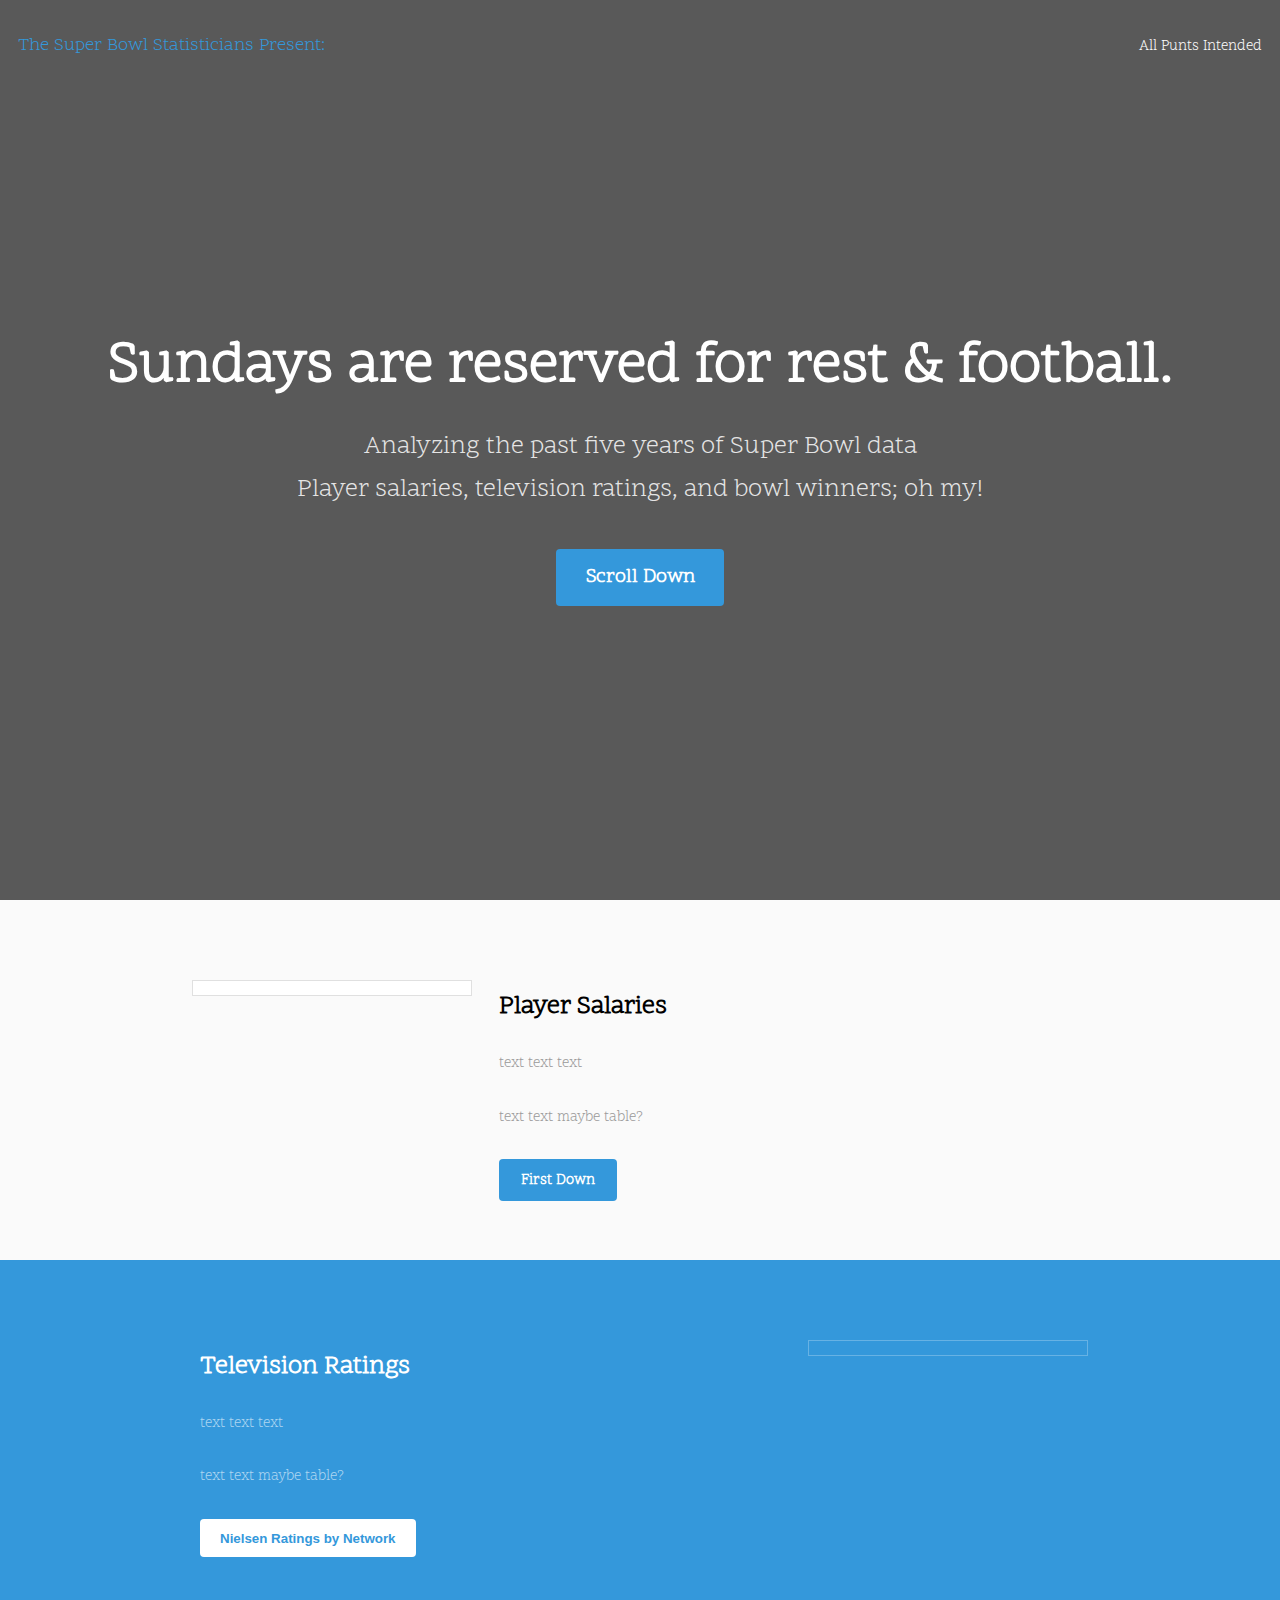
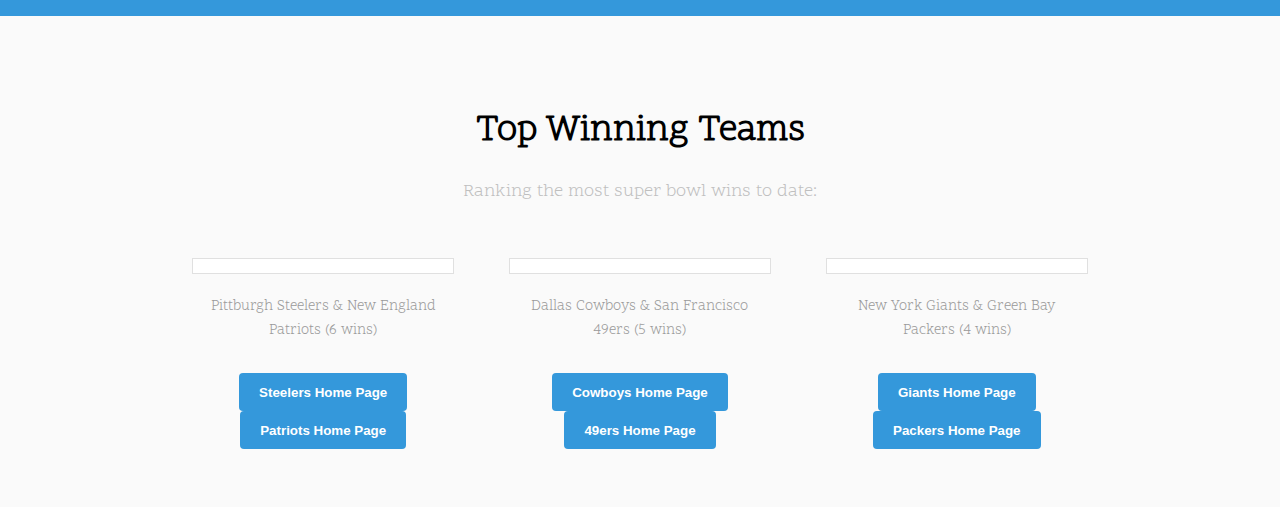
==== Ida/index.html @ 5fc2c35e "updating html" ====
<!DOCTYPE HTML>

<html>
	<head>
		<title>the huddle is real</title>
		<meta charset="utf-8" />
		<meta name="viewport" content="width=device-width, initial-scale=1" />
		<link rel="stylesheet" href="assets/css/main.css" />
	</head>
	<body>

		<!-- Header -->
			<header id="header" class="alt">
				<div class="logo"><a href="index.html">The Super Bowl Statisticians Present:<span></span></a></div>
				<a href="#menu">All Punts Intended</a>
			</header>

		<!-- Nav -->
			<nav id="menu">
				<ul class="links">
					<li><a href="index.html">Half-Time Shows</a></li>
					<li><a href="generic.html">Heat Map</a></li>
					<li><a href="elements.html">What Else??</a></li>
				</ul>
			</nav>

		<!-- Banner -->
			<section id="banner">
				<div class="inner">
					<header>
						<h1>Sundays are reserved for rest & football.</h1>
						<p>Analyzing the past five years of Super Bowl data<br />Player salaries, television ratings, and bowl winners; oh my!</p>
					</header>
					<a href="#main" class="button big scrolly">Scroll Down</a>
				</div>
			</section>

		<!-- Main -->
			<div id="main">

				<!-- Section -->
					<section class="wrapper style1">
						<div class="inner">
							<!-- 2 Columns -->
								<div class="flex flex-2">
									<div class="col col1">
										<div class="image round fit">
											<a href="generic.html" class="link"><img src="images/pic01.jpg" alt="" /></a>
										</div>
									</div>
									<div class="col col2">
										<h3>Player Salaries</h3>
										<p>text text text</p>
										<p>text text maybe table? </p>
										<a href="#" class="button">First Down</a>
									</div>
								</div>
						</div>
					</section>

				<!-- Section -->
					<section class="wrapper style2">
						<div class="inner">
							<div class="flex flex-2">
								<div class="col col2">
									<h3>Television Ratings</h3>
									<p>text text text</p>
									<p>text text maybe table? </p>
									<button onclick="location.href = 'https://www.sportsmediawatch.com/super-bowl-ratings-historical-viewership-chart-cbs-nbc-fox-abc/';" id="myButton" class="float-left submit-button" >Nielsen Ratings by Network</button>
								</div>
								<div class="col col1 first">
									<div class="image round fit">
										<a href="generic.html" class="link"><img src="images/pic02.jpg" alt="" /></a>
									</div>
								</div>
							</div>
						</div>
					</section>

				<!-- Section -->
					<section class="wrapper style1">
						<div class="inner">
							<header class="align-center">
								<h2>Top Winning Teams</h2>
								<p>Ranking the most super bowl wins to date:</p>
							</header>
							<div class="flex flex-3">
								<div class="col align-center">
									<div class="image square fit">
										<img src="images/pic03.jpg" alt="" />
									</div>
									<p>Pittburgh Steelers & New England Patriots (6 wins)</p>
									<button onclick="location.href = 'https://www.steelers.com/';" id="myButton" class="float-left submit-button" >Steelers Home Page</button>
									<button onclick="location.href = 'https://www.patriots.com/';" id="myButton" class="float-left submit-button" >Patriots Home Page</button>
								</div>
								<div class="col align-center">
									<div class="image square fit">
										<img src="images/pic05.jpg" alt="" />
									</div>
									<p>Dallas Cowboys & San Francisco 49ers (5 wins) </p>
									<button onclick="location.href = 'https://www.dallascowboys.com/';" id="myButton" class="float-left submit-button" >Cowboys Home Page</button>
									<button onclick="location.href = 'https://www.49ers.com/';" id="myButton" class="float-left submit-button" >49ers Home Page</button>
								</div>
								<div class="col align-center">
									<div class="image square fit">
										<img src="images/pic04.jpg" alt="" />
									</div>
									<p>New York Giants & Green Bay Packers (4 wins) </p>
									<button onclick="location.href = 'https://www.giants.com/';" id="myButton" class="float-left submit-button" >Giants Home Page</button>
									<button onclick="location.href = 'https://www.packers.com/';" id="myButton" class="float-left submit-button" >Packers Home Page</button>
								</div>
							</div>
						</div>
					</section>

			</div>


		<!-- Scripts -->
			<script src="assets/js/jquery.min.js"></script>
			<script src="assets/js/jquery.scrolly.min.js"></script>
			<script src="assets/js/jquery.scrollex.min.js"></script>
			<script src="assets/js/skel.min.js"></script>
			<script src="assets/js/util.js"></script>
			<script src="assets/js/main.js"></script>

	</body>
</html>
---- Ida/assets/css/main.css ----
@charset "UTF-8";
@import url(font-awesome.min.css);
@import url("https://fonts.googleapis.com/css?family=Scope+One|Trocchi");


	html, body, div, span, applet, object, iframe, h1, h2, h3, h4, h5, h6, p, blockquote, pre, a, abbr, acronym, address, big, cite, code, del, dfn, em, img, ins, kbd, q, s, samp, small, strike, strong, sub, sup, tt, var, b, u, i, center, dl, dt, dd, ol, ul, li, fieldset, form, label, legend, table, caption, tbody, tfoot, thead, tr, th, td, article, aside, canvas, details, embed, figure, figcaption, footer, header, hgroup, menu, nav, output, ruby, section, summary, time, mark, audio, video {
		margin: 0;
		padding: 0;
		border: 0;
		font-size: 100%;
		font: inherit;
		vertical-align: baseline;
	}

	article, aside, details, figcaption, figure, footer, header, hgroup, menu, nav, section {
		display: block;
	}

	body {
		line-height: 1;
	}

	ol, ul {
		list-style: none;
	}

	blockquote, q {
		quotes: none;
	}

	blockquote:before, blockquote:after, q:before, q:after {
		content: '';
		content: none;
	}

	table {
		border-collapse: collapse;
		border-spacing: 0;
	}

	body {
		-webkit-text-size-adjust: none;
	}

/* Box Model */

	*, *:before, *:after {
		-moz-box-sizing: border-box;
		-webkit-box-sizing: border-box;
		box-sizing: border-box;
	}

/* Containers */

	.container {
		margin-left: auto;
		margin-right: auto;
	}

	.container.\31 25\25 {
		width: 100%;
		max-width: 100em;
		min-width: 80em;
	}

	.container.\37 5\25 {
		width: 60em;
	}

	.container.\35 0\25 {
		width: 40em;
	}

	.container.\32 5\25 {
		width: 20em;
	}

	.container {
		width: 80em;
	}

	@media screen and (max-width: 1680px) {

		.container.\31 25\25 {
			width: 100%;
			max-width: 100em;
			min-width: 80em;
		}

		.container.\37 5\25 {
			width: 60em;
		}

		.container.\35 0\25 {
			width: 40em;
		}

		.container.\32 5\25 {
			width: 20em;
		}

		.container {
			width: 80em;
		}

	}

	@media screen and (max-width: 1280px) {

		.container.\31 25\25 {
			width: 100%;
			max-width: 81.25em;
			min-width: 65em;
		}

		.container.\37 5\25 {
			width: 48.75em;
		}

		.container.\35 0\25 {
			width: 32.5em;
		}

		.container.\32 5\25 {
			width: 16.25em;
		}

		.container {
			width: 65em;
		}

	}

	@media screen and (max-width: 980px) {

		.container.\31 25\25 {
			width: 100%;
			max-width: 112.5%;
			min-width: 90%;
		}

		.container.\37 5\25 {
			width: 67.5%;
		}

		.container.\35 0\25 {
			width: 45%;
		}

		.container.\32 5\25 {
			width: 22.5%;
		}

		.container {
			width: 90%;
		}

	}

	@media screen and (max-width: 736px) {

		.container.\31 25\25 {
			width: 100%;
			max-width: 112.5%;
			min-width: 90%;
		}

		.container.\37 5\25 {
			width: 67.5%;
		}

		.container.\35 0\25 {
			width: 45%;
		}

		.container.\32 5\25 {
			width: 22.5%;
		}

		.container {
			width: 90% !important;
		}

	}

	@media screen and (max-width: 480px) {

		.container.\31 25\25 {
			width: 100%;
			max-width: 112.5%;
			min-width: 90%;
		}

		.container.\37 5\25 {
			width: 67.5%;
		}

		.container.\35 0\25 {
			width: 45%;
		}

		.container.\32 5\25 {
			width: 22.5%;
		}

		.container {
			width: 90% !important;
		}

	}

/* Grid */

	.row {
		border-bottom: solid 1px transparent;
		-moz-box-sizing: border-box;
		-webkit-box-sizing: border-box;
		box-sizing: border-box;
	}

	.row > * {
		float: left;
		-moz-box-sizing: border-box;
		-webkit-box-sizing: border-box;
		box-sizing: border-box;
	}

	.row:after, .row:before {
		content: '';
		display: block;
		clear: both;
		height: 0;
	}

	.row.uniform > * > :first-child {
		margin-top: 0;
	}

	.row.uniform > * > :last-child {
		margin-bottom: 0;
	}

	.row.\30 \25 > * {
		padding: 0 0 0 0em;
	}

	.row.\30 \25 {
		margin: 0 0 -1px 0em;
	}

	.row.uniform.\30 \25 > * {
		padding: 0em 0 0 0em;
	}

	.row.uniform.\30 \25 {
		margin: 0em 0 -1px 0em;
	}

	.row > * {
		padding: 0 0 0 2em;
	}

	.row {
		margin: 0 0 -1px -2em;
	}

	.row.uniform > * {
		padding: 2em 0 0 2em;
	}

	.row.uniform {
		margin: -2em 0 -1px -2em;
	}

	.row.\32 00\25 > * {
		padding: 0 0 0 4em;
	}

	.row.\32 00\25 {
		margin: 0 0 -1px -4em;
	}

	.row.uniform.\32 00\25 > * {
		padding: 4em 0 0 4em;
	}

	.row.uniform.\32 00\25 {
		margin: -4em 0 -1px -4em;
	}

	.row.\31 50\25 > * {
		padding: 0 0 0 3em;
	}

	.row.\31 50\25 {
		margin: 0 0 -1px -3em;
	}

	.row.uniform.\31 50\25 > * {
		padding: 3em 0 0 3em;
	}

	.row.uniform.\31 50\25 {
		margin: -3em 0 -1px -3em;
	}

	.row.\35 0\25 > * {
		padding: 0 0 0 1em;
	}

	.row.\35 0\25 {
		margin: 0 0 -1px -1em;
	}

	.row.uniform.\35 0\25 > * {
		padding: 1em 0 0 1em;
	}

	.row.uniform.\35 0\25 {
		margin: -1em 0 -1px -1em;
	}

	.row.\32 5\25 > * {
		padding: 0 0 0 0.5em;
	}

	.row.\32 5\25 {
		margin: 0 0 -1px -0.5em;
	}

	.row.uniform.\32 5\25 > * {
		padding: 0.5em 0 0 0.5em;
	}

	.row.uniform.\32 5\25 {
		margin: -0.5em 0 -1px -0.5em;
	}

	.\31 2u, .\31 2u\24 {
		width: 100%;
		clear: none;
		margin-left: 0;
	}

	.\31 1u, .\31 1u\24 {
		width: 91.6666666667%;
		clear: none;
		margin-left: 0;
	}

	.\31 0u, .\31 0u\24 {
		width: 83.3333333333%;
		clear: none;
		margin-left: 0;
	}

	.\39 u, .\39 u\24 {
		width: 75%;
		clear: none;
		margin-left: 0;
	}

	.\38 u, .\38 u\24 {
		width: 66.6666666667%;
		clear: none;
		margin-left: 0;
	}

	.\37 u, .\37 u\24 {
		width: 58.3333333333%;
		clear: none;
		margin-left: 0;
	}

	.\36 u, .\36 u\24 {
		width: 50%;
		clear: none;
		margin-left: 0;
	}

	.\35 u, .\35 u\24 {
		width: 41.6666666667%;
		clear: none;
		margin-left: 0;
	}

	.\34 u, .\34 u\24 {
		width: 33.3333333333%;
		clear: none;
		margin-left: 0;
	}

	.\33 u, .\33 u\24 {
		width: 25%;
		clear: none;
		margin-left: 0;
	}

	.\32 u, .\32 u\24 {
		width: 16.6666666667%;
		clear: none;
		margin-left: 0;
	}

	.\31 u, .\31 u\24 {
		width: 8.3333333333%;
		clear: none;
		margin-left: 0;
	}

	.\31 2u\24 + *,
	.\31 1u\24 + *,
	.\31 0u\24 + *,
	.\39 u\24 + *,
	.\38 u\24 + *,
	.\37 u\24 + *,
	.\36 u\24 + *,
	.\35 u\24 + *,
	.\34 u\24 + *,
	.\33 u\24 + *,
	.\32 u\24 + *,
	.\31 u\24 + * {
		clear: left;
	}

	.\-11u {
		margin-left: 91.66667%;
	}

	.\-10u {
		margin-left: 83.33333%;
	}

	.\-9u {
		margin-left: 75%;
	}

	.\-8u {
		margin-left: 66.66667%;
	}

	.\-7u {
		margin-left: 58.33333%;
	}

	.\-6u {
		margin-left: 50%;
	}

	.\-5u {
		margin-left: 41.66667%;
	}

	.\-4u {
		margin-left: 33.33333%;
	}

	.\-3u {
		margin-left: 25%;
	}

	.\-2u {
		margin-left: 16.66667%;
	}

	.\-1u {
		margin-left: 8.33333%;
	}

	@media screen and (max-width: 1680px) {

		.row > * {
			padding: 0 0 0 2em;
		}

		.row {
			margin: 0 0 -1px -2em;
		}

		.row.uniform > * {
			padding: 2em 0 0 2em;
		}

		.row.uniform {
			margin: -2em 0 -1px -2em;
		}

		.row.\32 00\25 > * {
			padding: 0 0 0 4em;
		}

		.row.\32 00\25 {
			margin: 0 0 -1px -4em;
		}

		.row.uniform.\32 00\25 > * {
			padding: 4em 0 0 4em;
		}

		.row.uniform.\32 00\25 {
			margin: -4em 0 -1px -4em;
		}

		.row.\31 50\25 > * {
			padding: 0 0 0 3em;
		}

		.row.\31 50\25 {
			margin: 0 0 -1px -3em;
		}

		.row.uniform.\31 50\25 > * {
			padding: 3em 0 0 3em;
		}

		.row.uniform.\31 50\25 {
			margin: -3em 0 -1px -3em;
		}

		.row.\35 0\25 > * {
			padding: 0 0 0 1em;
		}

		.row.\35 0\25 {
			margin: 0 0 -1px -1em;
		}

		.row.uniform.\35 0\25 > * {
			padding: 1em 0 0 1em;
		}

		.row.uniform.\35 0\25 {
			margin: -1em 0 -1px -1em;
		}

		.row.\32 5\25 > * {
			padding: 0 0 0 0.5em;
		}

		.row.\32 5\25 {
			margin: 0 0 -1px -0.5em;
		}

		.row.uniform.\32 5\25 > * {
			padding: 0.5em 0 0 0.5em;
		}

		.row.uniform.\32 5\25 {
			margin: -0.5em 0 -1px -0.5em;
		}

		.\31 2u\28xlarge\29, .\31 2u\24\28xlarge\29 {
			width: 100%;
			clear: none;
			margin-left: 0;
		}

		.\31 1u\28xlarge\29, .\31 1u\24\28xlarge\29 {
			width: 91.6666666667%;
			clear: none;
			margin-left: 0;
		}

		.\31 0u\28xlarge\29, .\31 0u\24\28xlarge\29 {
			width: 83.3333333333%;
			clear: none;
			margin-left: 0;
		}

		.\39 u\28xlarge\29, .\39 u\24\28xlarge\29 {
			width: 75%;
			clear: none;
			margin-left: 0;
		}

		.\38 u\28xlarge\29, .\38 u\24\28xlarge\29 {
			width: 66.6666666667%;
			clear: none;
			margin-left: 0;
		}

		.\37 u\28xlarge\29, .\37 u\24\28xlarge\29 {
			width: 58.3333333333%;
			clear: none;
			margin-left: 0;
		}

		.\36 u\28xlarge\29, .\36 u\24\28xlarge\29 {
			width: 50%;
			clear: none;
			margin-left: 0;
		}

		.\35 u\28xlarge\29, .\35 u\24\28xlarge\29 {
			width: 41.6666666667%;
			clear: none;
			margin-left: 0;
		}

		.\34 u\28xlarge\29, .\34 u\24\28xlarge\29 {
			width: 33.3333333333%;
			clear: none;
			margin-left: 0;
		}

		.\33 u\28xlarge\29, .\33 u\24\28xlarge\29 {
			width: 25%;
			clear: none;
			margin-left: 0;
		}

		.\32 u\28xlarge\29, .\32 u\24\28xlarge\29 {
			width: 16.6666666667%;
			clear: none;
			margin-left: 0;
		}

		.\31 u\28xlarge\29, .\31 u\24\28xlarge\29 {
			width: 8.3333333333%;
			clear: none;
			margin-left: 0;
		}

		.\31 2u\24\28xlarge\29 + *,
		.\31 1u\24\28xlarge\29 + *,
		.\31 0u\24\28xlarge\29 + *,
		.\39 u\24\28xlarge\29 + *,
		.\38 u\24\28xlarge\29 + *,
		.\37 u\24\28xlarge\29 + *,
		.\36 u\24\28xlarge\29 + *,
		.\35 u\24\28xlarge\29 + *,
		.\34 u\24\28xlarge\29 + *,
		.\33 u\24\28xlarge\29 + *,
		.\32 u\24\28xlarge\29 + *,
		.\31 u\24\28xlarge\29 + * {
			clear: left;
		}

		.\-11u\28xlarge\29 {
			margin-left: 91.66667%;
		}

		.\-10u\28xlarge\29 {
			margin-left: 83.33333%;
		}

		.\-9u\28xlarge\29 {
			margin-left: 75%;
		}

		.\-8u\28xlarge\29 {
			margin-left: 66.66667%;
		}

		.\-7u\28xlarge\29 {
			margin-left: 58.33333%;
		}

		.\-6u\28xlarge\29 {
			margin-left: 50%;
		}

		.\-5u\28xlarge\29 {
			margin-left: 41.66667%;
		}

		.\-4u\28xlarge\29 {
			margin-left: 33.33333%;
		}

		.\-3u\28xlarge\29 {
			margin-left: 25%;
		}

		.\-2u\28xlarge\29 {
			margin-left: 16.66667%;
		}

		.\-1u\28xlarge\29 {
			margin-left: 8.33333%;
		}

	}

	@media screen and (max-width: 1280px) {

		.row > * {
			padding: 0 0 0 1.5em;
		}

		.row {
			margin: 0 0 -1px -1.5em;
		}

		.row.uniform > * {
			padding: 1.5em 0 0 1.5em;
		}

		.row.uniform {
			margin: -1.5em 0 -1px -1.5em;
		}

		.row.\32 00\25 > * {
			padding: 0 0 0 3em;
		}

		.row.\32 00\25 {
			margin: 0 0 -1px -3em;
		}

		.row.uniform.\32 00\25 > * {
			padding: 3em 0 0 3em;
		}

		.row.uniform.\32 00\25 {
			margin: -3em 0 -1px -3em;
		}

		.row.\31 50\25 > * {
			padding: 0 0 0 2.25em;
		}

		.row.\31 50\25 {
			margin: 0 0 -1px -2.25em;
		}

		.row.uniform.\31 50\25 > * {
			padding: 2.25em 0 0 2.25em;
		}

		.row.uniform.\31 50\25 {
			margin: -2.25em 0 -1px -2.25em;
		}

		.row.\35 0\25 > * {
			padding: 0 0 0 0.75em;
		}

		.row.\35 0\25 {
			margin: 0 0 -1px -0.75em;
		}

		.row.uniform.\35 0\25 > * {
			padding: 0.75em 0 0 0.75em;
		}

		.row.uniform.\35 0\25 {
			margin: -0.75em 0 -1px -0.75em;
		}

		.row.\32 5\25 > * {
			padding: 0 0 0 0.375em;
		}

		.row.\32 5\25 {
			margin: 0 0 -1px -0.375em;
		}

		.row.uniform.\32 5\25 > * {
			padding: 0.375em 0 0 0.375em;
		}

		.row.uniform.\32 5\25 {
			margin: -0.375em 0 -1px -0.375em;
		}

		.\31 2u\28large\29, .\31 2u\24\28large\29 {
			width: 100%;
			clear: none;
			margin-left: 0;
		}

		.\31 1u\28large\29, .\31 1u\24\28large\29 {
			width: 91.6666666667%;
			clear: none;
			margin-left: 0;
		}

		.\31 0u\28large\29, .\31 0u\24\28large\29 {
			width: 83.3333333333%;
			clear: none;
			margin-left: 0;
		}

		.\39 u\28large\29, .\39 u\24\28large\29 {
			width: 75%;
			clear: none;
			margin-left: 0;
		}

		.\38 u\28large\29, .\38 u\24\28large\29 {
			width: 66.6666666667%;
			clear: none;
			margin-left: 0;
		}

		.\37 u\28large\29, .\37 u\24\28large\29 {
			width: 58.3333333333%;
			clear: none;
			margin-left: 0;
		}

		.\36 u\28large\29, .\36 u\24\28large\29 {
			width: 50%;
			clear: none;
			margin-left: 0;
		}

		.\35 u\28large\29, .\35 u\24\28large\29 {
			width: 41.6666666667%;
			clear: none;
			margin-left: 0;
		}

		.\34 u\28large\29, .\34 u\24\28large\29 {
			width: 33.3333333333%;
			clear: none;
			margin-left: 0;
		}

		.\33 u\28large\29, .\33 u\24\28large\29 {
			width: 25%;
			clear: none;
			margin-left: 0;
		}

		.\32 u\28large\29, .\32 u\24\28large\29 {
			width: 16.6666666667%;
			clear: none;
			margin-left: 0;
		}

		.\31 u\28large\29, .\31 u\24\28large\29 {
			width: 8.3333333333%;
			clear: none;
			margin-left: 0;
		}

		.\31 2u\24\28large\29 + *,
		.\31 1u\24\28large\29 + *,
		.\31 0u\24\28large\29 + *,
		.\39 u\24\28large\29 + *,
		.\38 u\24\28large\29 + *,
		.\37 u\24\28large\29 + *,
		.\36 u\24\28large\29 + *,
		.\35 u\24\28large\29 + *,
		.\34 u\24\28large\29 + *,
		.\33 u\24\28large\29 + *,
		.\32 u\24\28large\29 + *,
		.\31 u\24\28large\29 + * {
			clear: left;
		}

		.\-11u\28large\29 {
			margin-left: 91.66667%;
		}

		.\-10u\28large\29 {
			margin-left: 83.33333%;
		}

		.\-9u\28large\29 {
			margin-left: 75%;
		}

		.\-8u\28large\29 {
			margin-left: 66.66667%;
		}

		.\-7u\28large\29 {
			margin-left: 58.33333%;
		}

		.\-6u\28large\29 {
			margin-left: 50%;
		}

		.\-5u\28large\29 {
			margin-left: 41.66667%;
		}

		.\-4u\28large\29 {
			margin-left: 33.33333%;
		}

		.\-3u\28large\29 {
			margin-left: 25%;
		}

		.\-2u\28large\29 {
			margin-left: 16.66667%;
		}

		.\-1u\28large\29 {
			margin-left: 8.33333%;
		}

	}

	@media screen and (max-width: 980px) {

		.row > * {
			padding: 0 0 0 1.5em;
		}

		.row {
			margin: 0 0 -1px -1.5em;
		}

		.row.uniform > * {
			padding: 1.5em 0 0 1.5em;
		}

		.row.uniform {
			margin: -1.5em 0 -1px -1.5em;
		}

		.row.\32 00\25 > * {
			padding: 0 0 0 3em;
		}

		.row.\32 00\25 {
			margin: 0 0 -1px -3em;
		}

		.row.uniform.\32 00\25 > * {
			padding: 3em 0 0 3em;
		}

		.row.uniform.\32 00\25 {
			margin: -3em 0 -1px -3em;
		}

		.row.\31 50\25 > * {
			padding: 0 0 0 2.25em;
		}

		.row.\31 50\25 {
			margin: 0 0 -1px -2.25em;
		}

		.row.uniform.\31 50\25 > * {
			padding: 2.25em 0 0 2.25em;
		}

		.row.uniform.\31 50\25 {
			margin: -2.25em 0 -1px -2.25em;
		}

		.row.\35 0\25 > * {
			padding: 0 0 0 0.75em;
		}

		.row.\35 0\25 {
			margin: 0 0 -1px -0.75em;
		}

		.row.uniform.\35 0\25 > * {
			padding: 0.75em 0 0 0.75em;
		}

		.row.uniform.\35 0\25 {
			margin: -0.75em 0 -1px -0.75em;
		}

		.row.\32 5\25 > * {
			padding: 0 0 0 0.375em;
		}

		.row.\32 5\25 {
			margin: 0 0 -1px -0.375em;
		}

		.row.uniform.\32 5\25 > * {
			padding: 0.375em 0 0 0.375em;
		}

		.row.uniform.\32 5\25 {
			margin: -0.375em 0 -1px -0.375em;
		}

		.\31 2u\28medium\29, .\31 2u\24\28medium\29 {
			width: 100%;
			clear: none;
			margin-left: 0;
		}

		.\31 1u\28medium\29, .\31 1u\24\28medium\29 {
			width: 91.6666666667%;
			clear: none;
			margin-left: 0;
		}

		.\31 0u\28medium\29, .\31 0u\24\28medium\29 {
			width: 83.3333333333%;
			clear: none;
			margin-left: 0;
		}

		.\39 u\28medium\29, .\39 u\24\28medium\29 {
			width: 75%;
			clear: none;
			margin-left: 0;
		}

		.\38 u\28medium\29, .\38 u\24\28medium\29 {
			width: 66.6666666667%;
			clear: none;
			margin-left: 0;
		}

		.\37 u\28medium\29, .\37 u\24\28medium\29 {
			width: 58.3333333333%;
			clear: none;
			margin-left: 0;
		}

		.\36 u\28medium\29, .\36 u\24\28medium\29 {
			width: 50%;
			clear: none;
			margin-left: 0;
		}

		.\35 u\28medium\29, .\35 u\24\28medium\29 {
			width: 41.6666666667%;
			clear: none;
			margin-left: 0;
		}

		.\34 u\28medium\29, .\34 u\24\28medium\29 {
			width: 33.3333333333%;
			clear: none;
			margin-left: 0;
		}

		.\33 u\28medium\29, .\33 u\24\28medium\29 {
			width: 25%;
			clear: none;
			margin-left: 0;
		}

		.\32 u\28medium\29, .\32 u\24\28medium\29 {
			width: 16.6666666667%;
			clear: none;
			margin-left: 0;
		}

		.\31 u\28medium\29, .\31 u\24\28medium\29 {
			width: 8.3333333333%;
			clear: none;
			margin-left: 0;
		}

		.\31 2u\24\28medium\29 + *,
		.\31 1u\24\28medium\29 + *,
		.\31 0u\24\28medium\29 + *,
		.\39 u\24\28medium\29 + *,
		.\38 u\24\28medium\29 + *,
		.\37 u\24\28medium\29 + *,
		.\36 u\24\28medium\29 + *,
		.\35 u\24\28medium\29 + *,
		.\34 u\24\28medium\29 + *,
		.\33 u\24\28medium\29 + *,
		.\32 u\24\28medium\29 + *,
		.\31 u\24\28medium\29 + * {
			clear: left;
		}

		.\-11u\28medium\29 {
			margin-left: 91.66667%;
		}

		.\-10u\28medium\29 {
			margin-left: 83.33333%;
		}

		.\-9u\28medium\29 {
			margin-left: 75%;
		}

		.\-8u\28medium\29 {
			margin-left: 66.66667%;
		}

		.\-7u\28medium\29 {
			margin-left: 58.33333%;
		}

		.\-6u\28medium\29 {
			margin-left: 50%;
		}

		.\-5u\28medium\29 {
			margin-left: 41.66667%;
		}

		.\-4u\28medium\29 {
			margin-left: 33.33333%;
		}

		.\-3u\28medium\29 {
			margin-left: 25%;
		}

		.\-2u\28medium\29 {
			margin-left: 16.66667%;
		}

		.\-1u\28medium\29 {
			margin-left: 8.33333%;
		}

	}

	@media screen and (max-width: 736px) {

		.row > * {
			padding: 0 0 0 1.25em;
		}

		.row {
			margin: 0 0 -1px -1.25em;
		}

		.row.uniform > * {
			padding: 1.25em 0 0 1.25em;
		}

		.row.uniform {
			margin: -1.25em 0 -1px -1.25em;
		}

		.row.\32 00\25 > * {
			padding: 0 0 0 2.5em;
		}

		.row.\32 00\25 {
			margin: 0 0 -1px -2.5em;
		}

		.row.uniform.\32 00\25 > * {
			padding: 2.5em 0 0 2.5em;
		}

		.row.uniform.\32 00\25 {
			margin: -2.5em 0 -1px -2.5em;
		}

		.row.\31 50\25 > * {
			padding: 0 0 0 1.875em;
		}

		.row.\31 50\25 {
			margin: 0 0 -1px -1.875em;
		}

		.row.uniform.\31 50\25 > * {
			padding: 1.875em 0 0 1.875em;
		}

		.row.uniform.\31 50\25 {
			margin: -1.875em 0 -1px -1.875em;
		}

		.row.\35 0\25 > * {
			padding: 0 0 0 0.625em;
		}

		.row.\35 0\25 {
			margin: 0 0 -1px -0.625em;
		}

		.row.uniform.\35 0\25 > * {
			padding: 0.625em 0 0 0.625em;
		}

		.row.uniform.\35 0\25 {
			margin: -0.625em 0 -1px -0.625em;
		}

		.row.\32 5\25 > * {
			padding: 0 0 0 0.3125em;
		}

		.row.\32 5\25 {
			margin: 0 0 -1px -0.3125em;
		}

		.row.uniform.\32 5\25 > * {
			padding: 0.3125em 0 0 0.3125em;
		}

		.row.uniform.\32 5\25 {
			margin: -0.3125em 0 -1px -0.3125em;
		}

		.\31 2u\28small\29, .\31 2u\24\28small\29 {
			width: 100%;
			clear: none;
			margin-left: 0;
		}

		.\31 1u\28small\29, .\31 1u\24\28small\29 {
			width: 91.6666666667%;
			clear: none;
			margin-left: 0;
		}

		.\31 0u\28small\29, .\31 0u\24\28small\29 {
			width: 83.3333333333%;
			clear: none;
			margin-left: 0;
		}

		.\39 u\28small\29, .\39 u\24\28small\29 {
			width: 75%;
			clear: none;
			margin-left: 0;
		}

		.\38 u\28small\29, .\38 u\24\28small\29 {
			width: 66.6666666667%;
			clear: none;
			margin-left: 0;
		}

		.\37 u\28small\29, .\37 u\24\28small\29 {
			width: 58.3333333333%;
			clear: none;
			margin-left: 0;
		}

		.\36 u\28small\29, .\36 u\24\28small\29 {
			width: 50%;
			clear: none;
			margin-left: 0;
		}

		.\35 u\28small\29, .\35 u\24\28small\29 {
			width: 41.6666666667%;
			clear: none;
			margin-left: 0;
		}

		.\34 u\28small\29, .\34 u\24\28small\29 {
			width: 33.3333333333%;
			clear: none;
			margin-left: 0;
		}

		.\33 u\28small\29, .\33 u\24\28small\29 {
			width: 25%;
			clear: none;
			margin-left: 0;
		}

		.\32 u\28small\29, .\32 u\24\28small\29 {
			width: 16.6666666667%;
			clear: none;
			margin-left: 0;
		}

		.\31 u\28small\29, .\31 u\24\28small\29 {
			width: 8.3333333333%;
			clear: none;
			margin-left: 0;
		}

		.\31 2u\24\28small\29 + *,
		.\31 1u\24\28small\29 + *,
		.\31 0u\24\28small\29 + *,
		.\39 u\24\28small\29 + *,
		.\38 u\24\28small\29 + *,
		.\37 u\24\28small\29 + *,
		.\36 u\24\28small\29 + *,
		.\35 u\24\28small\29 + *,
		.\34 u\24\28small\29 + *,
		.\33 u\24\28small\29 + *,
		.\32 u\24\28small\29 + *,
		.\31 u\24\28small\29 + * {
			clear: left;
		}

		.\-11u\28small\29 {
			margin-left: 91.66667%;
		}

		.\-10u\28small\29 {
			margin-left: 83.33333%;
		}

		.\-9u\28small\29 {
			margin-left: 75%;
		}

		.\-8u\28small\29 {
			margin-left: 66.66667%;
		}

		.\-7u\28small\29 {
			margin-left: 58.33333%;
		}

		.\-6u\28small\29 {
			margin-left: 50%;
		}

		.\-5u\28small\29 {
			margin-left: 41.66667%;
		}

		.\-4u\28small\29 {
			margin-left: 33.33333%;
		}

		.\-3u\28small\29 {
			margin-left: 25%;
		}

		.\-2u\28small\29 {
			margin-left: 16.66667%;
		}

		.\-1u\28small\29 {
			margin-left: 8.33333%;
		}

	}

	@media screen and (max-width: 480px) {

		.row > * {
			padding: 0 0 0 1.25em;
		}

		.row {
			margin: 0 0 -1px -1.25em;
		}

		.row.uniform > * {
			padding: 1.25em 0 0 1.25em;
		}

		.row.uniform {
			margin: -1.25em 0 -1px -1.25em;
		}

		.row.\32 00\25 > * {
			padding: 0 0 0 2.5em;
		}

		.row.\32 00\25 {
			margin: 0 0 -1px -2.5em;
		}

		.row.uniform.\32 00\25 > * {
			padding: 2.5em 0 0 2.5em;
		}

		.row.uniform.\32 00\25 {
			margin: -2.5em 0 -1px -2.5em;
		}

		.row.\31 50\25 > * {
			padding: 0 0 0 1.875em;
		}

		.row.\31 50\25 {
			margin: 0 0 -1px -1.875em;
		}

		.row.uniform.\31 50\25 > * {
			padding: 1.875em 0 0 1.875em;
		}

		.row.uniform.\31 50\25 {
			margin: -1.875em 0 -1px -1.875em;
		}

		.row.\35 0\25 > * {
			padding: 0 0 0 0.625em;
		}

		.row.\35 0\25 {
			margin: 0 0 -1px -0.625em;
		}

		.row.uniform.\35 0\25 > * {
			padding: 0.625em 0 0 0.625em;
		}

		.row.uniform.\35 0\25 {
			margin: -0.625em 0 -1px -0.625em;
		}

		.row.\32 5\25 > * {
			padding: 0 0 0 0.3125em;
		}

		.row.\32 5\25 {
			margin: 0 0 -1px -0.3125em;
		}

		.row.uniform.\32 5\25 > * {
			padding: 0.3125em 0 0 0.3125em;
		}

		.row.uniform.\32 5\25 {
			margin: -0.3125em 0 -1px -0.3125em;
		}

		.\31 2u\28xsmall\29, .\31 2u\24\28xsmall\29 {
			width: 100%;
			clear: none;
			margin-left: 0;
		}

		.\31 1u\28xsmall\29, .\31 1u\24\28xsmall\29 {
			width: 91.6666666667%;
			clear: none;
			margin-left: 0;
		}

		.\31 0u\28xsmall\29, .\31 0u\24\28xsmall\29 {
			width: 83.3333333333%;
			clear: none;
			margin-left: 0;
		}

		.\39 u\28xsmall\29, .\39 u\24\28xsmall\29 {
			width: 75%;
			clear: none;
			margin-left: 0;
		}

		.\38 u\28xsmall\29, .\38 u\24\28xsmall\29 {
			width: 66.6666666667%;
			clear: none;
			margin-left: 0;
		}

		.\37 u\28xsmall\29, .\37 u\24\28xsmall\29 {
			width: 58.3333333333%;
			clear: none;
			margin-left: 0;
		}

		.\36 u\28xsmall\29, .\36 u\24\28xsmall\29 {
			width: 50%;
			clear: none;
			margin-left: 0;
		}

		.\35 u\28xsmall\29, .\35 u\24\28xsmall\29 {
			width: 41.6666666667%;
			clear: none;
			margin-left: 0;
		}

		.\34 u\28xsmall\29, .\34 u\24\28xsmall\29 {
			width: 33.3333333333%;
			clear: none;
			margin-left: 0;
		}

		.\33 u\28xsmall\29, .\33 u\24\28xsmall\29 {
			width: 25%;
			clear: none;
			margin-left: 0;
		}

		.\32 u\28xsmall\29, .\32 u\24\28xsmall\29 {
			width: 16.6666666667%;
			clear: none;
			margin-left: 0;
		}

		.\31 u\28xsmall\29, .\31 u\24\28xsmall\29 {
			width: 8.3333333333%;
			clear: none;
			margin-left: 0;
		}

		.\31 2u\24\28xsmall\29 + *,
		.\31 1u\24\28xsmall\29 + *,
		.\31 0u\24\28xsmall\29 + *,
		.\39 u\24\28xsmall\29 + *,
		.\38 u\24\28xsmall\29 + *,
		.\37 u\24\28xsmall\29 + *,
		.\36 u\24\28xsmall\29 + *,
		.\35 u\24\28xsmall\29 + *,
		.\34 u\24\28xsmall\29 + *,
		.\33 u\24\28xsmall\29 + *,
		.\32 u\24\28xsmall\29 + *,
		.\31 u\24\28xsmall\29 + * {
			clear: left;
		}

		.\-11u\28xsmall\29 {
			margin-left: 91.66667%;
		}

		.\-10u\28xsmall\29 {
			margin-left: 83.33333%;
		}

		.\-9u\28xsmall\29 {
			margin-left: 75%;
		}

		.\-8u\28xsmall\29 {
			margin-left: 66.66667%;
		}

		.\-7u\28xsmall\29 {
			margin-left: 58.33333%;
		}

		.\-6u\28xsmall\29 {
			margin-left: 50%;
		}

		.\-5u\28xsmall\29 {
			margin-left: 41.66667%;
		}

		.\-4u\28xsmall\29 {
			margin-left: 33.33333%;
		}

		.\-3u\28xsmall\29 {
			margin-left: 25%;
		}

		.\-2u\28xsmall\29 {
			margin-left: 16.66667%;
		}

		.\-1u\28xsmall\29 {
			margin-left: 8.33333%;
		}

	}

/* Basic */

	@-ms-viewport {
		width: device-width;
	}

	body {
		-ms-overflow-style: scrollbar;
	}

	@media screen and (max-width: 480px) {

		html, body {
			min-width: 320px;
		}

	}

	body {
		background: #fff;
	}

		body.is-loading *, body.is-loading *:before, body.is-loading *:after {
			-moz-animation: none !important;
			-webkit-animation: none !important;
			-ms-animation: none !important;
			animation: none !important;
			-moz-transition: none !important;
			-webkit-transition: none !important;
			-ms-transition: none !important;
			transition: none !important;
		}

/* Type */

	body {
		background-color: #fff;
		color: #999999;
	}

	body, input, select, textarea {
		font-family: "Scope One", serif;
		font-size: 13pt;
		font-weight: 300;
		line-height: 1.65;
	}

		@media screen and (max-width: 1680px) {

			body, input, select, textarea {
				font-size: 11pt;
			}

		}

		@media screen and (max-width: 1280px) {

			body, input, select, textarea {
				font-size: 11pt;
			}

		}

		@media screen and (max-width: 980px) {

			body, input, select, textarea {
				font-size: 12pt;
			}

		}

		@media screen and (max-width: 736px) {

			body, input, select, textarea {
				font-size: 12pt;
			}

		}

		@media screen and (max-width: 480px) {

			body, input, select, textarea {
				font-size: 12pt;
			}

		}

	a {
		-moz-transition: color 0.2s ease-in-out;
		-webkit-transition: color 0.2s ease-in-out;
		-ms-transition: color 0.2s ease-in-out;
		transition: color 0.2s ease-in-out;
		text-decoration: none;
	}

	strong, b {
		font-weight: 700;
	}

	em, i {
		font-style: italic;
	}

	p {
		margin: 0 0 2em 0;
	}

	h1, h2, h3, h4, h5, h6 {
		font-weight: 700;
		line-height: 1.5;
		margin: 0 0 1em 0;
	}

		h1 a, h2 a, h3 a, h4 a, h5 a, h6 a {
			color: inherit;
			text-decoration: none;
		}

	h1 {
		font-size: 3em;
		margin-bottom: .25em;
	}

		@media screen and (max-width: 736px) {

			h1 {
				font-size: 2.5em;
			}

		}

	h2 {
		font-size: 2.5em;
	}

		@media screen and (max-width: 736px) {

			h2 {
				font-size: 2em;
			}

		}

		@media screen and (max-width: 480px) {

			h2 {
				font-size: 1.5em;
			}

		}

	h3 {
		font-size: 1.75em;
	}

		@media screen and (max-width: 736px) {

			h3 {
				font-size: 1.5em;
			}

		}

		@media screen and (max-width: 480px) {

			h3 {
				font-size: 1.25em;
			}

		}

	h4 {
		font-size: 1.5em;
	}

	h5 {
		font-size: 0.9em;
	}

	h6 {
		font-size: 0.7em;
	}

	sub {
		font-size: 0.8em;
		position: relative;
		top: 0.5em;
	}

	sup {
		font-size: 0.8em;
		position: relative;
		top: -0.5em;
	}

	blockquote {
		border-left: solid 4px;
		font-style: italic;
		margin: 0 0 2em 0;
		padding: 0.5em 0 0.5em 2em;
	}

	code {
		border-radius: 4px;
		border: solid 1px;
		font-family: "Courier New", monospace;
		font-size: 0.9em;
		margin: 0 0.25em;
		padding: 0.25em 0.65em;
	}

	pre {
		-webkit-overflow-scrolling: touch;
		font-family: "Courier New", monospace;
		font-size: 0.9em;
		margin: 0 0 2em 0;
	}

		pre code {
			display: block;
			line-height: 1.75;
			padding: 1em 1.5em;
			overflow-x: auto;
		}

	header p {
		font-size: 1.25em;
	}

	hr {
		border: 0;
		border-bottom: solid 1px;
		margin: 2em 0;
	}

		hr.major {
			margin: 3em 0;
		}

	.align-left {
		text-align: left;
	}

	.align-center {
		text-align: center;
	}

	.align-right {
		text-align: right;
	}

	input, select, textarea {
		color: #000;
	}

	a {
		color: #999999;
	}

		a:hover {
			color: rgba(153, 153, 153, 0.5);
		}

	strong, b {
		color: #000;
	}

	h1, h2, h3, h4, h5, h6 {
		color: #000;
	}

	blockquote {
		border-left-color: rgba(0, 0, 0, 0.1);
	}

	code {
		background: rgba(0, 0, 0, 0.075);
		border-color: rgba(0, 0, 0, 0.1);
	}

	hr {
		border-bottom-color: rgba(0, 0, 0, 0.1);
	}

/* Box */

	.box {
		border-radius: 4px;
		border: solid 1px;
		margin-bottom: 2em;
		padding: 1.5em;
	}

		.box > :last-child,
		.box > :last-child > :last-child,
		.box > :last-child > :last-child > :last-child {
			margin-bottom: 0;
		}

		.box.alt {
			border: 0;
			border-radius: 0;
			padding: 0;
		}

	.box {
		border-color: rgba(0, 0, 0, 0.1);
	}

/* Button */

	input[type="submit"],
	input[type="reset"],
	input[type="button"],
	button,
	.button {
		-moz-appearance: none;
		-webkit-appearance: none;
		-ms-appearance: none;
		appearance: none;
		-moz-transition: background-color 0.2s ease-in-out, color 0.2s ease-in-out;
		-webkit-transition: background-color 0.2s ease-in-out, color 0.2s ease-in-out;
		-ms-transition: background-color 0.2s ease-in-out, color 0.2s ease-in-out;
		transition: background-color 0.2s ease-in-out, color 0.2s ease-in-out;
		border-radius: 4px;
		border: 0;
		cursor: pointer;
		display: inline-block;
		font-weight: 700;
		height: 2.85em;
		line-height: 2.95em;
		padding: 0 1.5em;
		text-align: center;
		text-decoration: none;
		white-space: nowrap;
	}

		input[type="submit"].icon,
		input[type="reset"].icon,
		input[type="button"].icon,
		button.icon,
		.button.icon {
			padding-left: 1.35em;
		}

			input[type="submit"].icon:before,
			input[type="reset"].icon:before,
			input[type="button"].icon:before,
			button.icon:before,
			.button.icon:before {
				margin-right: 0.5em;
			}

		input[type="submit"].fit,
		input[type="reset"].fit,
		input[type="button"].fit,
		button.fit,
		.button.fit {
			display: block;
			margin: 0 0 1em 0;
			width: 100%;
		}

		input[type="submit"].small,
		input[type="reset"].small,
		input[type="button"].small,
		button.small,
		.button.small {
			font-size: 0.8em;
		}

		input[type="submit"].big,
		input[type="reset"].big,
		input[type="button"].big,
		button.big,
		.button.big {
			font-size: 1.35em;
		}

		input[type="submit"].disabled, input[type="submit"]:disabled,
		input[type="reset"].disabled,
		input[type="reset"]:disabled,
		input[type="button"].disabled,
		input[type="button"]:disabled,
		button.disabled,
		button:disabled,
		.button.disabled,
		.button:disabled {
			-moz-pointer-events: none;
			-webkit-pointer-events: none;
			-ms-pointer-events: none;
			pointer-events: none;
			opacity: 0.25;
		}

		@media screen and (max-width: 480px) {

			input[type="submit"],
			input[type="reset"],
			input[type="button"],
			button,
			.button {
				padding: 0;
				width: 100%;
			}

		}

	input[type="submit"],
	input[type="reset"],
	input[type="button"],
	button,
	.button {
		background-color: #3498db;
		color: #fff !important;
	}

		input[type="submit"]:hover,
		input[type="reset"]:hover,
		input[type="button"]:hover,
		button:hover,
		.button:hover {
			background-color: #4aa3df;
		}

		input[type="submit"]:active,
		input[type="reset"]:active,
		input[type="button"]:active,
		button:active,
		.button:active {
			background-color: #258cd1;
		}

		input[type="submit"].alt,
		input[type="reset"].alt,
		input[type="button"].alt,
		button.alt,
		.button.alt {
			background-color: transparent;
			box-shadow: inset 0 0 0 2px rgba(0, 0, 0, 0.1);
			color: #000 !important;
		}

			input[type="submit"].alt:hover,
			input[type="reset"].alt:hover,
			input[type="button"].alt:hover,
			button.alt:hover,
			.button.alt:hover {
				background-color: rgba(0, 0, 0, 0.075);
			}

			input[type="submit"].alt:active,
			input[type="reset"].alt:active,
			input[type="button"].alt:active,
			button.alt:active,
			.button.alt:active {
				background-color: rgba(0, 0, 0, 0.15);
			}

			input[type="submit"].alt.icon:before,
			input[type="reset"].alt.icon:before,
			input[type="button"].alt.icon:before,
			button.alt.icon:before,
			.button.alt.icon:before {
				color: #bfbfbf;
			}

		input[type="submit"].special,
		input[type="reset"].special,
		input[type="button"].special,
		button.special,
		.button.special {
			background-color: #fafafa;
			color: #000 !important;
		}

			input[type="submit"].special:hover,
			input[type="reset"].special:hover,
			input[type="button"].special:hover,
			button.special:hover,
			.button.special:hover {
				background-color: white;
			}

			input[type="submit"].special:active,
			input[type="reset"].special:active,
			input[type="button"].special:active,
			button.special:active,
			.button.special:active {
				background-color: #ededed;
			}

/* Flex */

	.flex {
		display: -ms-flexbox;
		-ms-flex-pack: justify;
		display: -moz-flex;
		display: -webkit-flex;
		display: -ms-flex;
		display: flex;
		-moz-flex-wrap: wrap;
		-webkit-flex-wrap: wrap;
		-ms-flex-wrap: wrap;
		flex-wrap: wrap;
		-moz-justify-content: space-between;
		-webkit-justify-content: space-between;
		-ms-justify-content: space-between;
		justify-content: space-between;
	}

		.flex.flex-2, .flex.flex-3 {
			-moz-align-items: stretch;
			-webkit-align-items: stretch;
			-ms-align-items: stretch;
			align-items: stretch;
		}

			.flex.flex-2.center, .flex.flex-3.center {
				-moz-align-items: center;
				-webkit-align-items: center;
				-ms-align-items: center;
				align-items: center;
			}

		.flex.flex-2 .col {
			width: 48%;
		}

			.flex.flex-2 .col.col1 {
				width: 30%;
			}

			.flex.flex-2 .col.col2 {
				width: 66%;
			}

			@media screen and (max-width: 736px) {

				.flex.flex-2 .col.col1, .flex.flex-2 .col.col2 {
					width: 100%;
					margin-bottom: 2em;
				}

					.flex.flex-2 .col.col1 .image, .flex.flex-2 .col.col2 .image {
						max-width: 60%;
						margin: 0 auto 2em auto;
					}

			}

		.flex.flex-3 .col {
			width: 28%;
		}

			@media screen and (max-width: 736px) {

				.flex.flex-3 .col {
					width: 100%;
					margin-bottom: 2em;
				}

					.flex.flex-3 .col .image {
						max-width: 60%;
						margin: 0 auto 2em auto;
					}

			}

		.flex.flex-4 .col {
			width: 22%;
		}

		.flex.flex-tabs {
			-moz-flex-wrap: nowrap;
			-webkit-flex-wrap: nowrap;
			-ms-flex-wrap: nowrap;
			flex-wrap: nowrap;
		}

			.flex.flex-tabs ul {
				width: 20%;
			}

			.flex.flex-tabs .tabs {
				width: 77%;
			}

		@media screen and (max-width: 980px) {

			.flex.flex-4 .col {
				width: 48%;
			}

			.flex.flex-tabs ul {
				width: 30%;
			}

			.flex.flex-tabs .tabs {
				width: 67%;
			}

			.flex.flex-tabs .flex-3 .col {
				width: 48%;
			}

		}

		@media screen and (max-width: 736px) {

			.flex.flex-2 .col, .flex.flex-3 .col, .flex.flex-4 .col {
				width: 100%;
				-moz-order: 2;
				-webkit-order: 2;
				-ms-order: 2;
				order: 2;
			}

				.flex.flex-2 .col.first, .flex.flex-3 .col.first, .flex.flex-4 .col.first {
					-moz-order: 1;
					-webkit-order: 1;
					-ms-order: 1;
					order: 1;
				}

			.flex.flex-tabs {
				-moz-flex-wrap: wrap;
				-webkit-flex-wrap: wrap;
				-ms-flex-wrap: wrap;
				flex-wrap: wrap;
			}

				.flex.flex-tabs ul {
					width: 100%;
				}

				.flex.flex-tabs .tabs {
					width: 100%;
				}

				.flex.flex-tabs .flex-3 .col {
					width: 100%;
				}

		}

/* Form */

	form {
		margin: 0 0 2em 0;
	}

	label {
		display: block;
		font-size: 0.9em;
		font-weight: 700;
		margin: 0 0 1em 0;
	}

	input[type="text"],
	input[type="password"],
	input[type="email"],
	select,
	textarea {
		-moz-appearance: none;
		-webkit-appearance: none;
		-ms-appearance: none;
		appearance: none;
		border-radius: 4px;
		border: none;
		border: solid 1px;
		color: inherit;
		display: block;
		outline: 0;
		padding: 0 1em;
		text-decoration: none;
		width: 100%;
	}

		input[type="text"]:invalid,
		input[type="password"]:invalid,
		input[type="email"]:invalid,
		select:invalid,
		textarea:invalid {
			box-shadow: none;
		}

	.select-wrapper {
		text-decoration: none;
		display: block;
		position: relative;
	}

		.select-wrapper:before {
			-moz-osx-font-smoothing: grayscale;
			-webkit-font-smoothing: antialiased;
			font-family: FontAwesome;
			font-style: normal;
			font-weight: normal;
			text-transform: none !important;
		}

		.select-wrapper:before {
			content: '\f078';
			display: block;
			height: 2.75em;
			line-height: 2.75em;
			pointer-events: none;
			position: absolute;
			right: 0;
			text-align: center;
			top: 0;
			width: 2.75em;
		}

		.select-wrapper select::-ms-expand {
			display: none;
		}

	input[type="text"],
	input[type="password"],
	input[type="email"],
	select {
		height: 2.75em;
	}

	textarea {
		padding: 0.75em 1em;
	}

	input[type="checkbox"],
	input[type="radio"] {
		-moz-appearance: none;
		-webkit-appearance: none;
		-ms-appearance: none;
		appearance: none;
		display: block;
		float: left;
		margin-right: -2em;
		opacity: 0;
		width: 1em;
		z-index: -1;
	}

		input[type="checkbox"] + label,
		input[type="radio"] + label {
			text-decoration: none;
			cursor: pointer;
			display: inline-block;
			font-size: 1em;
			font-weight: 300;
			padding-left: 2.4em;
			padding-right: 0.75em;
			position: relative;
		}

			input[type="checkbox"] + label:before,
			input[type="radio"] + label:before {
				-moz-osx-font-smoothing: grayscale;
				-webkit-font-smoothing: antialiased;
				font-family: FontAwesome;
				font-style: normal;
				font-weight: normal;
				text-transform: none !important;
			}

			input[type="checkbox"] + label:before,
			input[type="radio"] + label:before {
				border-radius: 4px;
				border: solid 1px;
				content: '';
				display: inline-block;
				height: 1.65em;
				left: 0;
				line-height: 1.58125em;
				position: absolute;
				text-align: center;
				top: 0;
				width: 1.65em;
			}

		input[type="checkbox"]:checked + label:before,
		input[type="radio"]:checked + label:before {
			content: '\f00c';
		}

	input[type="checkbox"] + label:before {
		border-radius: 4px;
	}

	input[type="radio"] + label:before {
		border-radius: 100%;
	}

	::-webkit-input-placeholder {
		opacity: 1.0;
	}

	:-moz-placeholder {
		opacity: 1.0;
	}

	::-moz-placeholder {
		opacity: 1.0;
	}

	:-ms-input-placeholder {
		opacity: 1.0;
	}

	.formerize-placeholder {
		opacity: 1.0;
	}

	label {
		color: #000;
	}

	input[type="text"],
	input[type="password"],
	input[type="email"],
	select,
	textarea {
		background: rgba(0, 0, 0, 0.075);
		border-color: rgba(0, 0, 0, 0.1);
	}

		input[type="text"]:focus,
		input[type="password"]:focus,
		input[type="email"]:focus,
		select:focus,
		textarea:focus {
			border-color: #fafafa;
			box-shadow: 0 0 0 1px #fafafa;
		}

	.select-wrapper:before {
		color: rgba(0, 0, 0, 0.1);
	}

	input[type="checkbox"] + label,
	input[type="radio"] + label {
		color: #999999;
	}

		input[type="checkbox"] + label:before,
		input[type="radio"] + label:before {
			background: rgba(0, 0, 0, 0.075);
			border-color: rgba(0, 0, 0, 0.1);
		}

	input[type="checkbox"]:checked + label:before,
	input[type="radio"]:checked + label:before {
		background-color: #fafafa;
		border-color: #fafafa;
		color: #000;
	}

	input[type="checkbox"]:focus + label:before,
	input[type="radio"]:focus + label:before {
		border-color: #fafafa;
		box-shadow: 0 0 0 1px #fafafa;
	}

	::-webkit-input-placeholder {
		color: #bfbfbf !important;
	}

	:-moz-placeholder {
		color: #bfbfbf !important;
	}

	::-moz-placeholder {
		color: #bfbfbf !important;
	}

	:-ms-input-placeholder {
		color: #bfbfbf !important;
	}

	.formerize-placeholder {
		color: #bfbfbf !important;
	}

/* Icon */

	.icon {
		text-decoration: none;
		border-bottom: none;
		position: relative;
	}

		.icon:before {
			-moz-osx-font-smoothing: grayscale;
			-webkit-font-smoothing: antialiased;
			font-family: FontAwesome;
			font-style: normal;
			font-weight: normal;
			text-transform: none !important;
		}

		.icon > .label {
			display: none;
		}

/* Image */

	.image {
		border: 0;
		display: inline-block;
		position: relative;
		box-shadow: 0px 0px 0px 7px #fff, 0px 0px 0px 8px rgba(0, 0, 0, 0.1);
	}

		.image img {
			display: block;
		}

		.image.left, .image.right {
			max-width: 40%;
		}

			.image.left img, .image.right img {
				width: 100%;
			}

		.image.left {
			float: left;
			margin: 0 1.5em 1em 0;
			top: 0.25em;
		}

		.image.right {
			float: right;
			margin: 0 0 1em 1.5em;
			top: 0.25em;
		}

		.image.fit {
			display: block;
			margin: 0 0 2em 0;
			width: 100%;
		}

			.image.fit img {
				width: 100%;
			}

		.image.round {
			border-radius: 100%;
		}

			.image.round img {
				border-radius: 100%;
			}

		.image.main {
			display: block;
			margin: 0 0 3em 0;
			width: 100%;
		}

			.image.main img {
				width: 100%;
			}

	.video-wrapper {
		position: relative;
		padding-bottom: 56.25%;
	/* 16:9 */

		padding-top: 25px;
		height: 0;
	}

		.video-wrapper iframe, .video-wrapper object, .video-wrapper embed {
			position: absolute;
			top: 0;
			left: 0;
			width: 100%;
			height: 100%;
		}

/* List */

	ol {
		list-style: decimal;
		margin: 0 0 2em 0;
		padding-left: 1.25em;
	}

		ol li {
			padding-left: 0.25em;
		}

	ul {
		list-style: disc;
		margin: 0 0 2em 0;
		padding-left: 1em;
	}

		ul li {
			padding-left: 0.5em;
		}

		ul.alt {
			list-style: none;
			padding-left: 0;
		}

			ul.alt li {
				border-top: solid 1px;
				padding: 0.5em 0;
			}

				ul.alt li:first-child {
					border-top: 0;
					padding-top: 0;
				}

		ul.icons {
			cursor: default;
			list-style: none;
			padding-left: 0;
		}

			ul.icons li {
				display: inline-block;
				padding: 0 2em 0 0;
			}

				ul.icons li:last-child {
					padding-right: 0;
				}

				ul.icons li .icon:before {
					font-size: 2em;
				}

		ul.actions {
			cursor: default;
			list-style: none;
			padding-left: 0;
		}

			ul.actions li {
				display: inline-block;
				padding: 0 1em 0 0;
				vertical-align: middle;
			}

				ul.actions li:last-child {
					padding-right: 0;
				}

			ul.actions.small li {
				padding: 0 0.5em 0 0;
			}

			ul.actions.vertical li {
				display: block;
				padding: 1em 0 0 0;
			}

				ul.actions.vertical li:first-child {
					padding-top: 0;
				}

				ul.actions.vertical li > * {
					margin-bottom: 0;
				}

			ul.actions.vertical.small li {
				padding: 0.5em 0 0 0;
			}

				ul.actions.vertical.small li:first-child {
					padding-top: 0;
				}

			ul.actions.fit {
				display: table;
				margin-left: -1em;
				padding: 0;
				table-layout: fixed;
				width: calc(100% + 1em);
			}

				ul.actions.fit li {
					display: table-cell;
					padding: 0 0 0 1em;
				}

					ul.actions.fit li > * {
						margin-bottom: 0;
					}

				ul.actions.fit.small {
					margin-left: -0.5em;
					width: calc(100% + 0.5em);
				}

					ul.actions.fit.small li {
						padding: 0 0 0 0.5em;
					}

			@media screen and (max-width: 480px) {

				ul.actions {
					margin: 0 0 2em 0;
				}

					ul.actions li {
						padding: 1em 0 0 0;
						display: block;
						text-align: center;
						width: 100%;
					}

						ul.actions li:first-child {
							padding-top: 0;
						}

						ul.actions li > * {
							width: 100%;
							margin: 0 !important;
						}

							ul.actions li > *.icon:before {
								margin-left: -2em;
							}

					ul.actions.small li {
						padding: 0.5em 0 0 0;
					}

						ul.actions.small li:first-child {
							padding-top: 0;
						}

			}

	dl {
		margin: 0 0 2em 0;
	}

		dl dt {
			display: block;
			font-weight: 700;
			margin: 0 0 1em 0;
		}

		dl dd {
			margin-left: 2em;
		}

	ul.alt li {
		border-top-color: rgba(0, 0, 0, 0.1);
	}

/* Section/Article */

	section.special, article.special {
		text-align: center;
	}

	header p {
		position: relative;
		margin: 0 0 1.5em 0;
	}

	header h2 + p {
		font-size: 1.25em;
		margin-top: -1em;
	}

	header h3 + p {
		font-size: 1.1em;
		margin-top: -0.8em;
	}

	header h4 + p,
	header h5 + p,
	header h6 + p {
		font-size: 0.9em;
		margin-top: -0.6em;
	}

	header p {
		color: #bfbfbf;
	}

/* Tab */

	ul.tab-list {
		list-style: none;
		margin: 0 0 1em 0;
		padding: 0;
	}

		ul.tab-list li a {
			background: rgba(255, 255, 255, 0.075);
			border-radius: 4px;
			color: rgba(255, 255, 255, 0.5) !important;
			margin-bottom: .5em;
			padding: .5em 1em;
			display: inline-block;
			width: 100%;
		}

			ul.tab-list li a.active {
				background: #aa14cc;
				color: #fff !important;
			}

			ul.tab-list li a:hover {
				background: #693dcc;
				color: #fff !important;
			}

	.tab {
		display: none;
	}

		.tab.active {
			display: -ms-flexbox;
			display: -moz-flex;
			display: -webkit-flex;
			display: -ms-flex;
			display: flex;
		}

/* Table */

	.table-wrapper {
		-webkit-overflow-scrolling: touch;
		overflow-x: auto;
	}

	table {
		margin: 0 0 2em 0;
		width: 100%;
	}

		table tbody tr {
			border: solid 1px;
			border-left: 0;
			border-right: 0;
		}

		table td {
			padding: 0.75em 0.75em;
		}

		table th {
			font-size: 0.9em;
			font-weight: 700;
			padding: 0 0.75em 0.75em 0.75em;
			text-align: left;
		}

		table thead {
			border-bottom: solid 2px;
		}

		table tfoot {
			border-top: solid 2px;
		}

		table.alt {
			border-collapse: separate;
		}

			table.alt tbody tr td {
				border: solid 1px;
				border-left-width: 0;
				border-top-width: 0;
			}

				table.alt tbody tr td:first-child {
					border-left-width: 1px;
				}

			table.alt tbody tr:first-child td {
				border-top-width: 1px;
			}

			table.alt thead {
				border-bottom: 0;
			}

			table.alt tfoot {
				border-top: 0;
			}

	table tbody tr {
		border-color: rgba(0, 0, 0, 0.1);
	}

		table tbody tr:nth-child(2n + 1) {
			background-color: rgba(0, 0, 0, 0.075);
		}

	table th {
		color: #000;
	}

	table thead {
		border-bottom-color: rgba(0, 0, 0, 0.1);
	}

	table tfoot {
		border-top-color: rgba(0, 0, 0, 0.1);
	}

	table.alt tbody tr td {
		border-color: rgba(0, 0, 0, 0.1);
	}

/* Wrapper */

	.wrapper {
		padding: 6em 0 4em 0;
		position: relative;
	}

		.wrapper .inner {
			margin: 0 auto;
			width: 80em;
			position: relative;
			z-index: 99;
		}

		.wrapper header {
			margin-bottom: 4em;
		}

			@media screen and (max-width: 736px) {

				.wrapper header {
					margin-bottom: 2em;
				}

			}

		.wrapper.style1 {
			background-color: #fafafa;
			color: #999999;
		}

			.wrapper.style1 input, .wrapper.style1 select, .wrapper.style1 textarea {
				color: #000;
			}

			.wrapper.style1 a {
				color: #000;
			}

				.wrapper.style1 a:hover {
					color: rgba(0, 0, 0, 0.5);
				}

			.wrapper.style1 strong, .wrapper.style1 b {
				color: #000;
			}

			.wrapper.style1 h1, .wrapper.style1 h2, .wrapper.style1 h3, .wrapper.style1 h4, .wrapper.style1 h5, .wrapper.style1 h6 {
				color: #000;
			}

			.wrapper.style1 blockquote {
				border-left-color: rgba(0, 0, 0, 0.15);
			}

			.wrapper.style1 code {
				background: rgba(0, 0, 0, 0.075);
				border-color: rgba(0, 0, 0, 0.15);
			}

			.wrapper.style1 hr {
				border-bottom-color: rgba(0, 0, 0, 0.15);
			}

			.wrapper.style1 .box {
				border-color: rgba(0, 0, 0, 0.15);
			}

			.wrapper.style1 input[type="submit"],
			.wrapper.style1 input[type="reset"],
			.wrapper.style1 input[type="button"],
			.wrapper.style1 button,
			.wrapper.style1 .button {
				background-color: #3498db;
				color: #fff !important;
			}

				.wrapper.style1 input[type="submit"]:hover,
				.wrapper.style1 input[type="reset"]:hover,
				.wrapper.style1 input[type="button"]:hover,
				.wrapper.style1 button:hover,
				.wrapper.style1 .button:hover {
					background-color: #4aa3df;
				}

				.wrapper.style1 input[type="submit"]:active,
				.wrapper.style1 input[type="reset"]:active,
				.wrapper.style1 input[type="button"]:active,
				.wrapper.style1 button:active,
				.wrapper.style1 .button:active {
					background-color: #258cd1;
				}

				.wrapper.style1 input[type="submit"].alt,
				.wrapper.style1 input[type="reset"].alt,
				.wrapper.style1 input[type="button"].alt,
				.wrapper.style1 button.alt,
				.wrapper.style1 .button.alt {
					background-color: transparent;
					box-shadow: inset 0 0 0 2px rgba(0, 0, 0, 0.15);
					color: #000 !important;
				}

					.wrapper.style1 input[type="submit"].alt:hover,
					.wrapper.style1 input[type="reset"].alt:hover,
					.wrapper.style1 input[type="button"].alt:hover,
					.wrapper.style1 button.alt:hover,
					.wrapper.style1 .button.alt:hover {
						background-color: rgba(0, 0, 0, 0.075);
					}

					.wrapper.style1 input[type="submit"].alt:active,
					.wrapper.style1 input[type="reset"].alt:active,
					.wrapper.style1 input[type="button"].alt:active,
					.wrapper.style1 button.alt:active,
					.wrapper.style1 .button.alt:active {
						background-color: rgba(0, 0, 0, 0.2);
					}

					.wrapper.style1 input[type="submit"].alt.icon:before,
					.wrapper.style1 input[type="reset"].alt.icon:before,
					.wrapper.style1 input[type="button"].alt.icon:before,
					.wrapper.style1 button.alt.icon:before,
					.wrapper.style1 .button.alt.icon:before {
						color: #bfbfbf;
					}

				.wrapper.style1 input[type="submit"].special,
				.wrapper.style1 input[type="reset"].special,
				.wrapper.style1 input[type="button"].special,
				.wrapper.style1 button.special,
				.wrapper.style1 .button.special {
					background-color: #000;
					color: #fafafa !important;
				}

			.wrapper.style1 label {
				color: #000;
			}

			.wrapper.style1 input[type="text"],
			.wrapper.style1 input[type="password"],
			.wrapper.style1 input[type="email"],
			.wrapper.style1 select,
			.wrapper.style1 textarea {
				background: rgba(0, 0, 0, 0.075);
				border-color: rgba(0, 0, 0, 0.15);
			}

				.wrapper.style1 input[type="text"]:focus,
				.wrapper.style1 input[type="password"]:focus,
				.wrapper.style1 input[type="email"]:focus,
				.wrapper.style1 select:focus,
				.wrapper.style1 textarea:focus {
					border-color: #000;
					box-shadow: 0 0 0 1px #000;
				}

			.wrapper.style1 .select-wrapper:before {
				color: rgba(0, 0, 0, 0.15);
			}

			.wrapper.style1 input[type="checkbox"] + label,
			.wrapper.style1 input[type="radio"] + label {
				color: #999999;
			}

				.wrapper.style1 input[type="checkbox"] + label:before,
				.wrapper.style1 input[type="radio"] + label:before {
					background: rgba(0, 0, 0, 0.075);
					border-color: rgba(0, 0, 0, 0.15);
				}

			.wrapper.style1 input[type="checkbox"]:checked + label:before,
			.wrapper.style1 input[type="radio"]:checked + label:before {
				background-color: #000;
				border-color: #000;
				color: #fafafa;
			}

			.wrapper.style1 input[type="checkbox"]:focus + label:before,
			.wrapper.style1 input[type="radio"]:focus + label:before {
				border-color: #000;
				box-shadow: 0 0 0 1px #000;
			}

			.wrapper.style1 ::-webkit-input-placeholder {
				color: #bfbfbf !important;
			}

			.wrapper.style1 :-moz-placeholder {
				color: #bfbfbf !important;
			}

			.wrapper.style1 ::-moz-placeholder {
				color: #bfbfbf !important;
			}

			.wrapper.style1 :-ms-input-placeholder {
				color: #bfbfbf !important;
			}

			.wrapper.style1 .formerize-placeholder {
				color: #bfbfbf !important;
			}

			.wrapper.style1 ul.alt li {
				border-top-color: rgba(0, 0, 0, 0.15);
			}

			.wrapper.style1 header p {
				color: #bfbfbf;
			}

			.wrapper.style1 table tbody tr {
				border-color: rgba(0, 0, 0, 0.15);
			}

				.wrapper.style1 table tbody tr:nth-child(2n + 1) {
					background-color: rgba(0, 0, 0, 0.075);
				}

			.wrapper.style1 table th {
				color: #000;
			}

			.wrapper.style1 table thead {
				border-bottom-color: rgba(0, 0, 0, 0.15);
			}

			.wrapper.style1 table tfoot {
				border-top-color: rgba(0, 0, 0, 0.15);
			}

			.wrapper.style1 table.alt tbody tr td {
				border-color: rgba(0, 0, 0, 0.15);
			}

		.wrapper.style2 {
			background-color: #3498db;
			color: #aed6f1;
		}

			.wrapper.style2 input, .wrapper.style2 select, .wrapper.style2 textarea {
				color: #fff;
			}

			.wrapper.style2 a {
				color: #999999;
			}

				.wrapper.style2 a:hover {
					color: rgba(153, 153, 153, 0.5);
				}

			.wrapper.style2 strong, .wrapper.style2 b {
				color: #fff;
			}

			.wrapper.style2 h1, .wrapper.style2 h2, .wrapper.style2 h3, .wrapper.style2 h4, .wrapper.style2 h5, .wrapper.style2 h6 {
				color: #fff;
			}

			.wrapper.style2 blockquote {
				border-left-color: rgba(255, 255, 255, 0.25);
			}

			.wrapper.style2 code {
				background: rgba(255, 255, 255, 0.075);
				border-color: rgba(255, 255, 255, 0.25);
			}

			.wrapper.style2 hr {
				border-bottom-color: rgba(255, 255, 255, 0.25);
			}

			.wrapper.style2 .box {
				border-color: rgba(255, 255, 255, 0.25);
			}

			.wrapper.style2 input[type="submit"],
			.wrapper.style2 input[type="reset"],
			.wrapper.style2 input[type="button"],
			.wrapper.style2 button,
			.wrapper.style2 .button {
				background-color: #fff;
				color: #3498db !important;
			}

				.wrapper.style2 input[type="submit"].alt,
				.wrapper.style2 input[type="reset"].alt,
				.wrapper.style2 input[type="button"].alt,
				.wrapper.style2 button.alt,
				.wrapper.style2 .button.alt {
					background-color: transparent;
					box-shadow: inset 0 0 0 2px rgba(255, 255, 255, 0.25);
					color: #fff !important;
				}

					.wrapper.style2 input[type="submit"].alt:hover,
					.wrapper.style2 input[type="reset"].alt:hover,
					.wrapper.style2 input[type="button"].alt:hover,
					.wrapper.style2 button.alt:hover,
					.wrapper.style2 .button.alt:hover {
						background-color: rgba(255, 255, 255, 0.075);
					}

					.wrapper.style2 input[type="submit"].alt:active,
					.wrapper.style2 input[type="reset"].alt:active,
					.wrapper.style2 input[type="button"].alt:active,
					.wrapper.style2 button.alt:active,
					.wrapper.style2 .button.alt:active {
						background-color: rgba(255, 255, 255, 0.2);
					}

					.wrapper.style2 input[type="submit"].alt.icon:before,
					.wrapper.style2 input[type="reset"].alt.icon:before,
					.wrapper.style2 input[type="button"].alt.icon:before,
					.wrapper.style2 button.alt.icon:before,
					.wrapper.style2 .button.alt.icon:before {
						color: #67b2e4;
					}

				.wrapper.style2 input[type="submit"].special,
				.wrapper.style2 input[type="reset"].special,
				.wrapper.style2 input[type="button"].special,
				.wrapper.style2 button.special,
				.wrapper.style2 .button.special {
					background-color: #fafafa;
					color: #000 !important;
				}

					.wrapper.style2 input[type="submit"].special:hover,
					.wrapper.style2 input[type="reset"].special:hover,
					.wrapper.style2 input[type="button"].special:hover,
					.wrapper.style2 button.special:hover,
					.wrapper.style2 .button.special:hover {
						background-color: white;
					}

					.wrapper.style2 input[type="submit"].special:active,
					.wrapper.style2 input[type="reset"].special:active,
					.wrapper.style2 input[type="button"].special:active,
					.wrapper.style2 button.special:active,
					.wrapper.style2 .button.special:active {
						background-color: #ededed;
					}

			.wrapper.style2 label {
				color: #fff;
			}

			.wrapper.style2 input[type="text"],
			.wrapper.style2 input[type="password"],
			.wrapper.style2 input[type="email"],
			.wrapper.style2 select,
			.wrapper.style2 textarea {
				background: rgba(255, 255, 255, 0.075);
				border-color: rgba(255, 255, 255, 0.25);
			}

				.wrapper.style2 input[type="text"]:focus,
				.wrapper.style2 input[type="password"]:focus,
				.wrapper.style2 input[type="email"]:focus,
				.wrapper.style2 select:focus,
				.wrapper.style2 textarea:focus {
					border-color: #fafafa;
					box-shadow: 0 0 0 1px #fafafa;
				}

			.wrapper.style2 .select-wrapper:before {
				color: rgba(255, 255, 255, 0.25);
			}

			.wrapper.style2 input[type="checkbox"] + label,
			.wrapper.style2 input[type="radio"] + label {
				color: #aed6f1;
			}

				.wrapper.style2 input[type="checkbox"] + label:before,
				.wrapper.style2 input[type="radio"] + label:before {
					background: rgba(255, 255, 255, 0.075);
					border-color: rgba(255, 255, 255, 0.25);
				}

			.wrapper.style2 input[type="checkbox"]:checked + label:before,
			.wrapper.style2 input[type="radio"]:checked + label:before {
				background-color: #fafafa;
				border-color: #fafafa;
				color: #000;
			}

			.wrapper.style2 input[type="checkbox"]:focus + label:before,
			.wrapper.style2 input[type="radio"]:focus + label:before {
				border-color: #fafafa;
				box-shadow: 0 0 0 1px #fafafa;
			}

			.wrapper.style2 ::-webkit-input-placeholder {
				color: #67b2e4 !important;
			}

			.wrapper.style2 :-moz-placeholder {
				color: #67b2e4 !important;
			}

			.wrapper.style2 ::-moz-placeholder {
				color: #67b2e4 !important;
			}

			.wrapper.style2 :-ms-input-placeholder {
				color: #67b2e4 !important;
			}

			.wrapper.style2 .formerize-placeholder {
				color: #67b2e4 !important;
			}

			.wrapper.style2 ul.alt li {
				border-top-color: rgba(255, 255, 255, 0.25);
			}

			.wrapper.style2 header p {
				color: #67b2e4;
			}

			.wrapper.style2 table tbody tr {
				border-color: rgba(255, 255, 255, 0.25);
			}

				.wrapper.style2 table tbody tr:nth-child(2n + 1) {
					background-color: rgba(255, 255, 255, 0.075);
				}

			.wrapper.style2 table th {
				color: #fff;
			}

			.wrapper.style2 table thead {
				border-bottom-color: rgba(255, 255, 255, 0.25);
			}

			.wrapper.style2 table tfoot {
				border-top-color: rgba(255, 255, 255, 0.25);
			}

			.wrapper.style2 table.alt tbody tr td {
				border-color: rgba(255, 255, 255, 0.25);
			}

			.wrapper.style2 .image {
				box-shadow: 0px 0px 0px 7px #3498db, 0px 0px 0px 8px rgba(255, 255, 255, 0.25);
			}

		@media screen and (max-width: 1280px) {

			.wrapper > .inner {
				width: 60em;
			}

		}

		@media screen and (max-width: 980px) {

			.wrapper > .inner {
				width: 90%;
			}

		}

		@media screen and (max-width: 736px) {

			.wrapper {
				padding: 3em 0 1em 0;
			}

		}

/* Header */

	body.subpage {
		padding-top: 3.125em;
	}

	@-moz-keyframes reveal-header {
		0% {
			top: -4em;
			opacity: 0;
		}

		100% {
			top: 0;
			opacity: 1;
		}
	}

	@-webkit-keyframes reveal-header {
		0% {
			top: -4em;
			opacity: 0;
		}

		100% {
			top: 0;
			opacity: 1;
		}
	}

	@-ms-keyframes reveal-header {
		0% {
			top: -4em;
			opacity: 0;
		}

		100% {
			top: 0;
			opacity: 1;
		}
	}

	@keyframes reveal-header {
		0% {
			top: -4em;
			opacity: 0;
		}

		100% {
			top: 0;
			opacity: 1;
		}
	}

	#header {
		background: rgba(0, 0, 0, 0.75);
		color: #aed6f1;
		cursor: default;
		height: 3.25em;
		left: 0;
		line-height: 3.25em;
		position: fixed;
		text-align: right;
		top: 0;
		width: 100%;
		z-index: 10001;
	}

		#header > .logo {
			display: inline-block;
			height: inherit;
			left: 1.25em;
			line-height: inherit;
			margin: 0;
			padding: 0;
			position: absolute;
			top: 0;
		}

			#header > .logo a {
				font-size: 1.25em;
				color: #3498db;
			}

				#header > .logo a:hover {
					color: #3498db;
				}

			#header > .logo span {
				font-weight: 300;
				font-size: .8em;
				color: #FFF;
			}

		#header > a {
			-moz-transition: color 0.2s ease-in-out;
			-webkit-transition: color 0.2s ease-in-out;
			-ms-transition: color 0.2s ease-in-out;
			transition: color 0.2s ease-in-out;
			display: inline-block;
			padding: 0 0.75em;
			color: inherit;
			text-decoration: none;
			color: #FFF;
		}

			#header > a:hover {
				color: #3498db;
			}

			#header > a[href="#menu"] {
				text-decoration: none;
				-webkit-tap-highlight-color: transparent;
			}

				#header > a[href="#menu"]:before {
					content: "";
					-moz-osx-font-smoothing: grayscale;
					-webkit-font-smoothing: antialiased;
					font-family: FontAwesome;
					font-style: normal;
					font-weight: normal;
					text-transform: none !important;
				}

				#header > a[href="#menu"]:before {
					margin: 0 0.5em 0 0;
				}

			#header > a + a[href="#menu"]:last-child {
				border-left: solid 1px rgba(255, 255, 255, 0.25);
				padding-left: 1.25em;
				margin-left: 0.5em;
			}

			#header > a:last-child {
				padding-right: 1.25em;
			}

			@media screen and (max-width: 736px) {

				#header > a {
					padding: 0 0.5em;
				}

					#header > a + a[href="#menu"]:last-child {
						padding-left: 1em;
						margin-left: 0.25em;
					}

					#header > a:last-child {
						padding-right: 1em;
					}

			}

		#header.reveal {
			-moz-animation: reveal-header 0.5s ease;
			-webkit-animation: reveal-header 0.5s ease;
			-ms-animation: reveal-header 0.5s ease;
			animation: reveal-header 0.5s ease;
		}

		#header.alt {
			-moz-animation: none;
			-webkit-animation: none;
			-ms-animation: none;
			animation: none;
			background-color: transparent;
			box-shadow: none;
			overflow: hidden;
			position: absolute;
			top: 1.5em;
		}

			#header.alt h1 {
				left: 2.5em;
			}

			#header.alt nav {
				right: 2.5em;
			}

	@media screen and (max-width: 980px) {

		body.subpage {
			padding-top: 44px;
		}

		#header {
			height: 44px;
			line-height: 44px;
		}

			#header > h1 {
				left: 1em;
			}

				#header > h1 a {
					font-size: 1em;
				}

	}

	@media screen and (max-width: 480px) {

		#header {
			min-width: 320px;
		}

	}

/* Menu */

	#menu {
		-moz-transform: translateX(20em);
		-webkit-transform: translateX(20em);
		-ms-transform: translateX(20em);
		transform: translateX(20em);
		-moz-transition: -moz-transform 0.5s ease, box-shadow 0.5s ease, visibility 0.5s;
		-webkit-transition: -webkit-transform 0.5s ease, box-shadow 0.5s ease, visibility 0.5s;
		-ms-transition: -ms-transform 0.5s ease, box-shadow 0.5s ease, visibility 0.5s;
		transition: transform 0.5s ease, box-shadow 0.5s ease, visibility 0.5s;
		-webkit-overflow-scrolling: touch;
		background: rgba(0, 0, 0, 0.925);
		box-shadow: none;
		color: #fff;
		height: 100%;
		max-width: 80%;
		overflow-y: auto;
		padding: 3em 2em;
		position: fixed;
		right: 0;
		top: 0;
		visibility: hidden;
		width: 20em;
		z-index: 10002;
	}

		#menu > ul {
			margin: 0 0 1em 0;
		}

			#menu > ul.links {
				list-style: none;
				padding: 0;
			}

				#menu > ul.links > li {
					padding: 0;
				}

					#menu > ul.links > li > a:not(.button) {
						border: 0;
						border-top: solid 1px rgba(255, 255, 255, 0.25);
						color: inherit;
						display: block;
						line-height: 3.5em;
						text-decoration: none;
					}

					#menu > ul.links > li > .button {
						display: block;
						margin: 0.5em 0 0 0;
					}

					#menu > ul.links > li:hover {
						color: #3498db;
					}

					#menu > ul.links > li:first-child > a:not(.button) {
						border-top: 0 !important;
					}

		#menu .close {
			text-decoration: none;
			-moz-transition: color 0.2s ease-in-out;
			-webkit-transition: color 0.2s ease-in-out;
			-ms-transition: color 0.2s ease-in-out;
			transition: color 0.2s ease-in-out;
			-webkit-tap-highlight-color: transparent;
			border: 0;
			color: #fff;
			cursor: pointer;
			display: block;
			height: 3.25em;
			line-height: 3.25em;
			padding-right: 1.25em;
			position: absolute;
			right: 0;
			text-align: right;
			top: 0;
			vertical-align: middle;
			width: 7em;
		}

			#menu .close:before {
				content: "";
				-moz-osx-font-smoothing: grayscale;
				-webkit-font-smoothing: antialiased;
				font-family: FontAwesome;
				font-style: normal;
				font-weight: normal;
				text-transform: none !important;
			}

			#menu .close:before {
				font-size: 1.25em;
			}

			#menu .close:hover {
				color: #3498db;
			}

			@media screen and (max-width: 736px) {

				#menu .close {
					height: 4em;
					line-height: 4em;
				}

			}

		#menu.visible {
			-moz-transform: translateX(0);
			-webkit-transform: translateX(0);
			-ms-transform: translateX(0);
			transform: translateX(0);
			box-shadow: 0 0 1.5em 0 rgba(0, 0, 0, 0.2);
			visibility: visible;
		}

		@media screen and (max-width: 736px) {

			#menu {
				padding: 2.5em 1.75em;
			}

		}

/* Banner */

	#banner {
		display: -ms-flexbox;
		-ms-flex-pack: center;
		-ms-flex-align: center;
		padding: 8em 0 6em 0;
		-moz-align-items: center;
		-webkit-align-items: center;
		-ms-align-items: center;
		align-items: center;
		display: -moz-flex;
		display: -webkit-flex;
		display: -ms-flex;
		display: flex;
		-moz-justify-content: center;
		-webkit-justify-content: center;
		-ms-justify-content: center;
		justify-content: center;
		background-image: url("../../images/banner.jpg");
		background-position: center;
		background-size: cover;
		background-repeat: no-repeat;
		border-top: 0;
		min-height: 100vh;
		height: 100vh !important;
		position: relative;
		text-align: center;
		overflow: hidden;
	}

		#banner .inner {
			-moz-transform: scale(1.0);
			-webkit-transform: scale(1.0);
			-ms-transform: scale(1.0);
			transform: scale(1.0);
			-moz-transition: opacity 1s ease, -moz-transform 1s ease;
			-webkit-transition: opacity 1s ease, -webkit-transform 1s ease;
			-ms-transition: opacity 1s ease, -ms-transform 1s ease;
			transition: opacity 1s ease, transform 1s ease;
			opacity: 1;
			position: relative;
			z-index: 2;
		}

		#banner h1 {
			font-size: 4em;
			margin-bottom: .25em;
			color: #FFF;
		}

		#banner p {
			color: rgba(255, 255, 255, 0.85);
			font-size: 1.75em;
		}

	@-moz-keyframes more {
		0% {
			bottom: -3em;
		}

		100% {
			bottom: 0;
		}
	}

	@-webkit-keyframes more {
		0% {
			bottom: -3em;
		}

		100% {
			bottom: 0;
		}
	}

	@-ms-keyframes more {
		0% {
			bottom: -3em;
		}

		100% {
			bottom: 0;
		}
	}

	@keyframes more {
		0% {
			bottom: -3em;
		}

		100% {
			bottom: 0;
		}
	}

		#banner:before {
			-moz-transition: opacity 3s ease;
			-webkit-transition: opacity 3s ease;
			-ms-transition: opacity 3s ease;
			transition: opacity 3s ease;
			-moz-transition-delay: 1.25s;
			-webkit-transition-delay: 1.25s;
			-ms-transition-delay: 1.25s;
			transition-delay: 1.25s;
			content: '';
			display: block;
			background-color: #000;
			height: 100%;
			left: 0;
			opacity: 0.65;
			position: absolute;
			top: 0;
			width: 100%;
			z-index: 1;
		}

		@media screen and (max-width: 980px) {

			#banner {
				font-size: .85em;
			}

				#banner br {
					display: none;
				}

		}

		@media screen and (max-width: 736px) {

			#banner {
				min-height: 0;
				padding: 8em 2em 4em 2em;
			}

				#banner .inner {
					width: 100%;
				}

				#banner h1 {
					font-size: 1.75em;
					margin-bottom: 0.5em;
					padding-bottom: 0;
				}

				#banner p {
					font-size: 1.25em;
				}

				#banner .button {
					width: 100%;
				}

		}

		@media screen and (max-width: 480px) {

			#banner p {
				font-size: 1em;
			}

		}

		body.is-loading #banner .inner {
			-moz-transform: scale(0.99);
			-webkit-transform: scale(0.99);
			-ms-transform: scale(0.99);
			transform: scale(0.99);
			opacity: 0;
		}

		body.is-loading #banner:before {
			opacity: 1;
		}

/* Footer */

	#footer {
		padding: 6em 2em 4em 2em;
	}

		#footer > .inner {
			margin: 0 auto;
			width: 80em;
		}

		#footer .copyright {
			color: #bfbfbf;
			font-size: 0.9em;
			margin: 0 0 2em 0;
			padding: 0;
			text-align: center;
		}

			#footer .copyright .icons a {
				border-radius: 100%;
				box-shadow: 0px 0px 0px 1px rgba(0, 0, 0, 0.1), 0px 0px 0px 4px #fff, 0px 0px 0px 5px rgba(0, 0, 0, 0.1);
				display: block;
				font-size: 1em;
				height: 3em;
				line-height: 3em;
				margin: 0 auto 0.7em;
				text-align: center;
				width: 3em;
			}

		@media screen and (max-width: 1280px) {

			#footer > .inner {
				width: 65em;
			}

		}

		@media screen and (max-width: 980px) {

			#footer > .inner {
				width: 90%;
			}

		}

		@media screen and (max-width: 736px) {

			#footer {
				padding: 3em 1em 1em 1em;
			}

		}
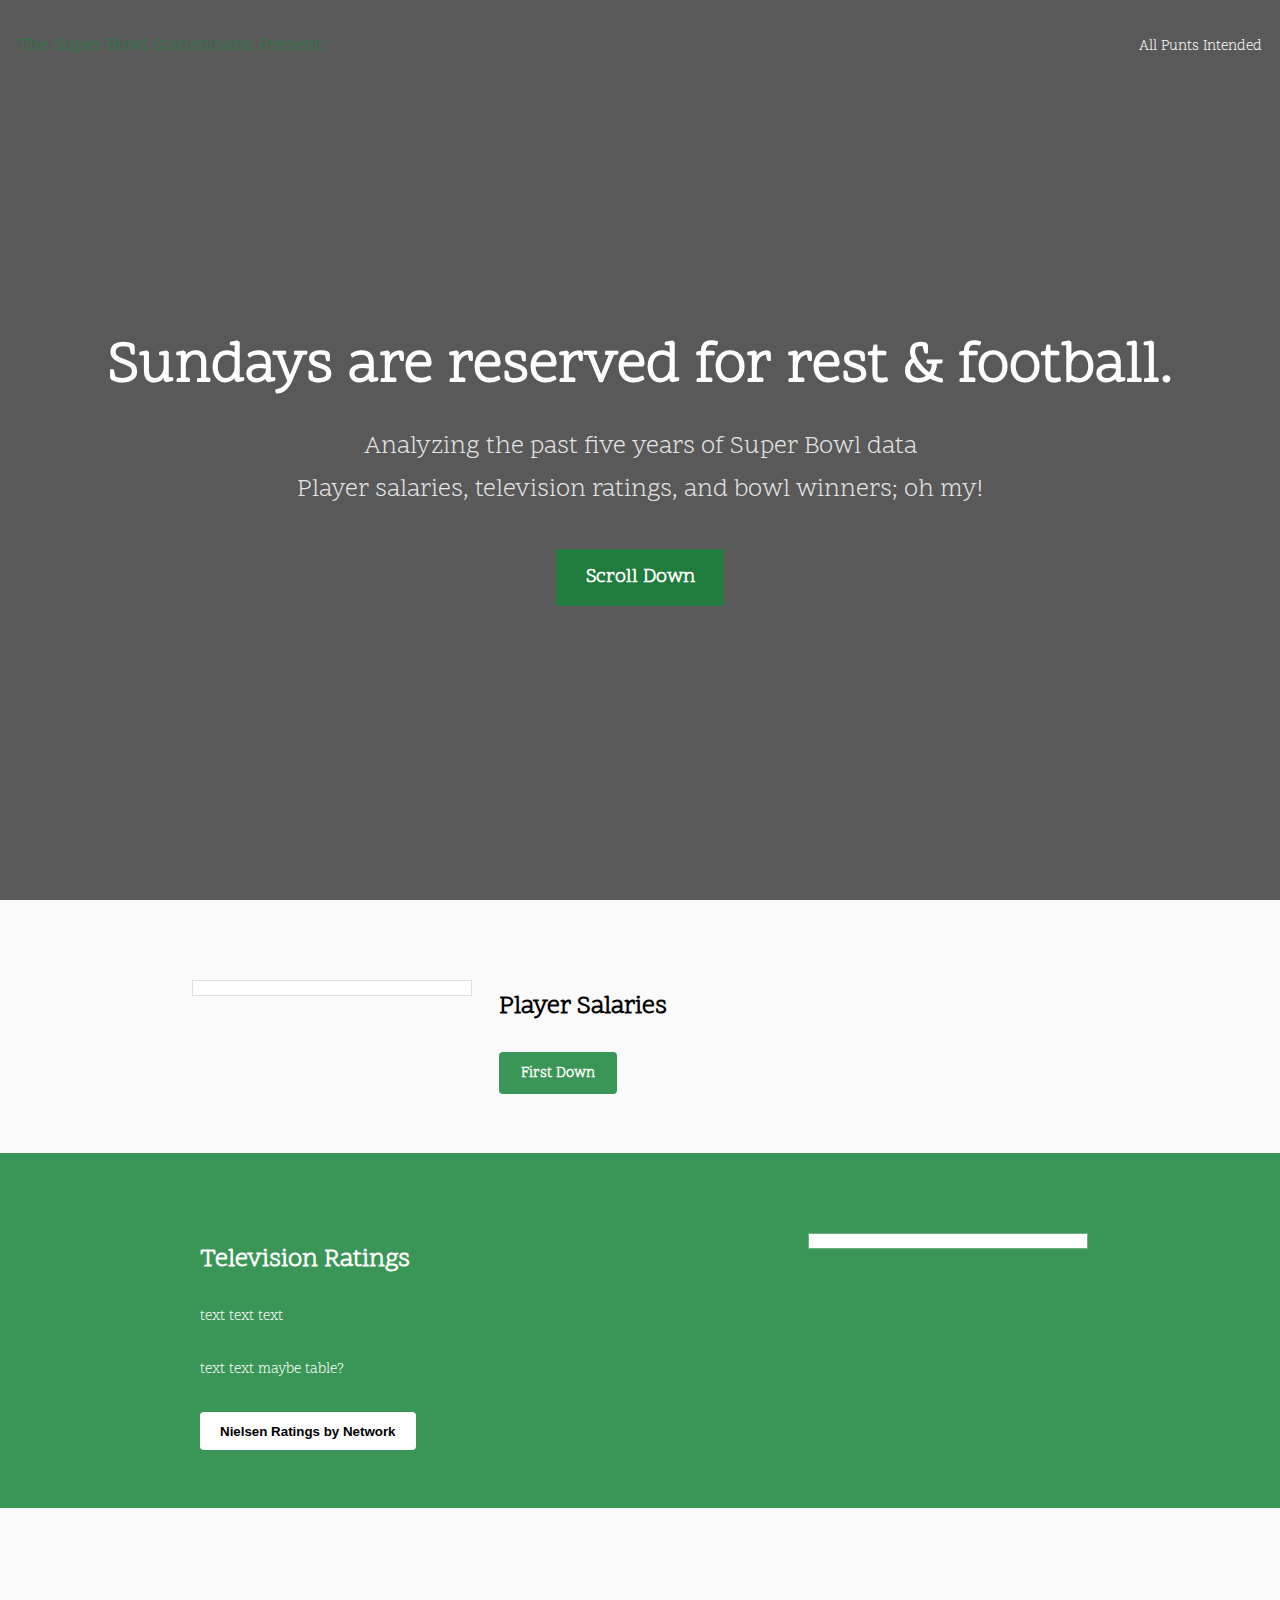
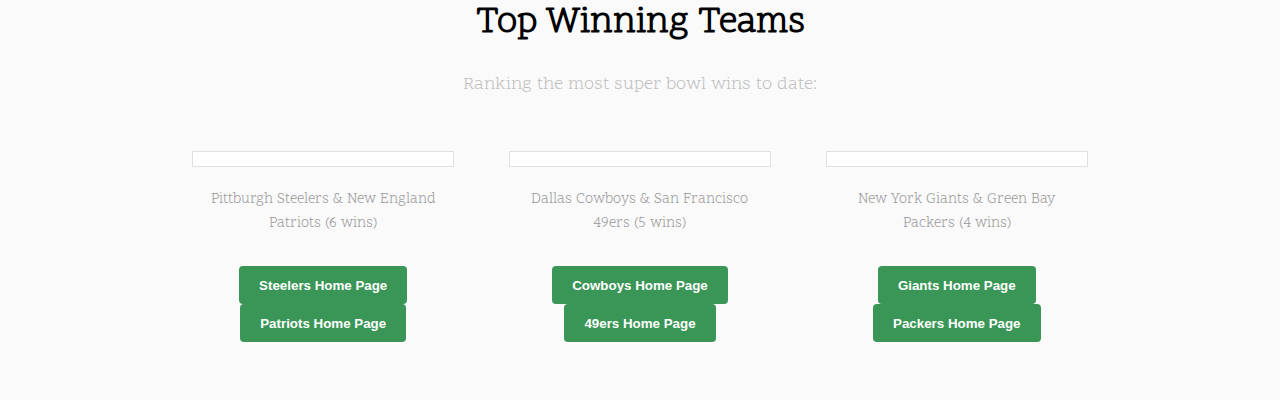
==== commit a0f04940: "Merge branch 'main' of github.com:malreadjr/Project-Two-NFL into main" ====
--- a/Ida/index.html
+++ b/Ida/index.html
@@ -18,9 +18,9 @@
 		<!-- Nav -->
 			<nav id="menu">
 				<ul class="links">
-					<li><a href="index.html">Half-Time Shows</a></li>
-					<li><a href="generic.html">Heat Map</a></li>
-					<li><a href="elements.html">What Else??</a></li>
+					<li><a href="index.html">Home</a></li>
+					<li><a href="heatmap.html">Heat Map</a></li>
+					<li><a href="videos.html">Half-Time Shows</a></li>
 				</ul>
 			</nav>
 
@@ -45,13 +45,11 @@
 								<div class="flex flex-2">
 									<div class="col col1">
 										<div class="image round fit">
-											<a href="generic.html" class="link"><img src="images/pic01.jpg" alt="" /></a>
+											<a href="heatmap.html" class="link"><img src="images/pic01.jpg" alt="" /></a>
 										</div>
 									</div>
 									<div class="col col2">
 										<h3>Player Salaries</h3>
-										<p>text text text</p>
-										<p>text text maybe table? </p>
 										<a href="#" class="button">First Down</a>
 									</div>
 								</div>
@@ -70,7 +68,7 @@
 								</div>
 								<div class="col col1 first">
 									<div class="image round fit">
-										<a href="generic.html" class="link"><img src="images/pic02.jpg" alt="" /></a>
+										<a href="heatmap.html" class="link"><img src="images/pic02.jpg" alt="" /></a>
 									</div>
 								</div>
 							</div>
--- a/Ida/assets/css/main.css
+++ b/Ida/assets/css/main.css
@@ -1955,7 +1955,7 @@
 	input[type="button"],
 	button,
 	.button {
-		background-color: #3498db;
+		background-color: #158336d7;
 		color: #fff !important;
 	}
 
@@ -1964,7 +1964,7 @@
 		input[type="button"]:hover,
 		button:hover,
 		.button:hover {
-			background-color: #4aa3df;
+			background-color: #158336d7;
 		}
 
 		input[type="submit"]:active,
@@ -2934,7 +2934,7 @@
 			.wrapper.style1 input[type="button"],
 			.wrapper.style1 button,
 			.wrapper.style1 .button {
-				background-color: #3498db;
+				background-color: #158336d7;
 				color: #fff !important;
 			}
 
@@ -2943,7 +2943,7 @@
 				.wrapper.style1 input[type="button"]:hover,
 				.wrapper.style1 button:hover,
 				.wrapper.style1 .button:hover {
-					background-color: #4aa3df;
+					background-color: #158336d7;
 				}
 
 				.wrapper.style1 input[type="submit"]:active,
@@ -2951,7 +2951,7 @@
 				.wrapper.style1 input[type="button"]:active,
 				.wrapper.style1 button:active,
 				.wrapper.style1 .button:active {
-					background-color: #258cd1;
+					background-color: #158336d7;
 				}
 
 				.wrapper.style1 input[type="submit"].alt,
@@ -3100,8 +3100,8 @@
 			}
 
 		.wrapper.style2 {
-			background-color: #3498db;
-			color: #aed6f1;
+			background-color: #158336d7;
+			color: #ffffff;
 		}
 
 			.wrapper.style2 input, .wrapper.style2 select, .wrapper.style2 textarea {
@@ -3147,7 +3147,7 @@
 			.wrapper.style2 button,
 			.wrapper.style2 .button {
 				background-color: #fff;
-				color: #3498db !important;
+				color: #000000!important;
 			}
 
 				.wrapper.style2 input[type="submit"].alt,
@@ -3260,23 +3260,23 @@
 			}
 
 			.wrapper.style2 ::-webkit-input-placeholder {
-				color: #67b2e4 !important;
+				color: #158336d7 !important;
 			}
 
 			.wrapper.style2 :-moz-placeholder {
-				color: #67b2e4 !important;
+				color: #158336d7 !important;
 			}
 
 			.wrapper.style2 ::-moz-placeholder {
-				color: #67b2e4 !important;
+				color: #158336d7 !important;
 			}
 
 			.wrapper.style2 :-ms-input-placeholder {
-				color: #67b2e4 !important;
+				color: #158336d7!important;
 			}
 
 			.wrapper.style2 .formerize-placeholder {
-				color: #67b2e4 !important;
+				color: #158336d7!important;
 			}
 
 			.wrapper.style2 ul.alt li {
@@ -3284,7 +3284,7 @@
 			}
 
 			.wrapper.style2 header p {
-				color: #67b2e4;
+				color: #158336d7;
 			}
 
 			.wrapper.style2 table tbody tr {
@@ -3312,7 +3312,7 @@
 			}
 
 			.wrapper.style2 .image {
-				box-shadow: 0px 0px 0px 7px #3498db, 0px 0px 0px 8px rgba(255, 255, 255, 0.25);
+				box-shadow: 0px 0px 0px 7px #ffffff, 0px 0px 0px 8px rgba(255, 255, 255, 0.25);
 			}
 
 		@media screen and (max-width: 1280px) {
@@ -3420,17 +3420,17 @@
 
 			#header > .logo a {
 				font-size: 1.25em;
-				color: #3498db;
+				color: #158336d7;
 			}
 
 				#header > .logo a:hover {
-					color: #3498db;
+					color: #ffffff;
 				}
 
 			#header > .logo span {
 				font-weight: 300;
 				font-size: .8em;
-				color: #FFF;
+				color: #158336d7;
 			}
 
 		#header > a {
@@ -3446,7 +3446,7 @@
 		}
 
 			#header > a:hover {
-				color: #3498db;
+				color: #158336d7;
 			}
 
 			#header > a[href="#menu"] {
@@ -3606,7 +3606,7 @@
 					}
 
 					#menu > ul.links > li:hover {
-						color: #3498db;
+						color: #158336d7;
 					}
 
 					#menu > ul.links > li:first-child > a:not(.button) {
@@ -3650,7 +3650,7 @@
 			}
 
 			#menu .close:hover {
-				color: #3498db;
+				color: #158336d7;
 			}
 
 			@media screen and (max-width: 736px) {
@@ -3874,17 +3874,7 @@
 			text-align: center;
 		}
 
-			#footer .copyright .icons a {
-				border-radius: 100%;
-				box-shadow: 0px 0px 0px 1px rgba(0, 0, 0, 0.1), 0px 0px 0px 4px #fff, 0px 0px 0px 5px rgba(0, 0, 0, 0.1);
-				display: block;
-				font-size: 1em;
-				height: 3em;
-				line-height: 3em;
-				margin: 0 auto 0.7em;
-				text-align: center;
-				width: 3em;
-			}
+			
 
 		@media screen and (max-width: 1280px) {
 
